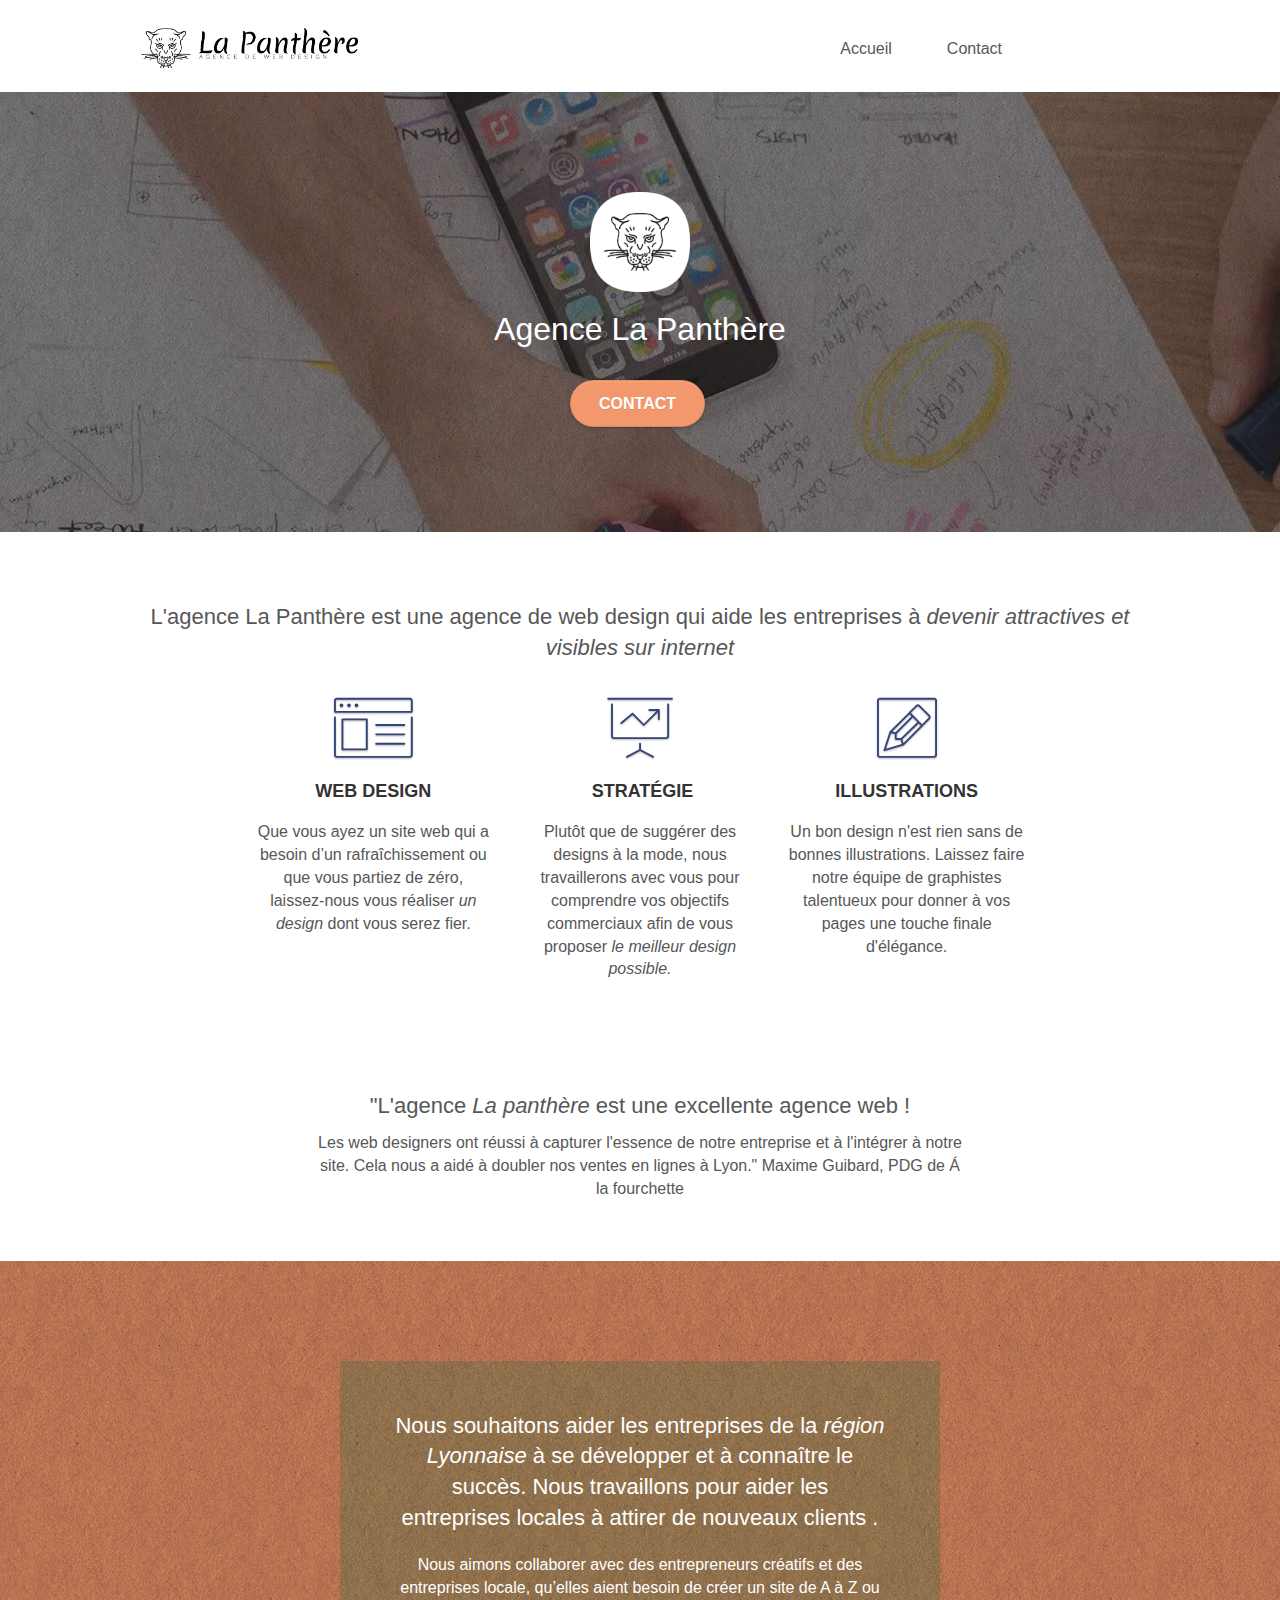
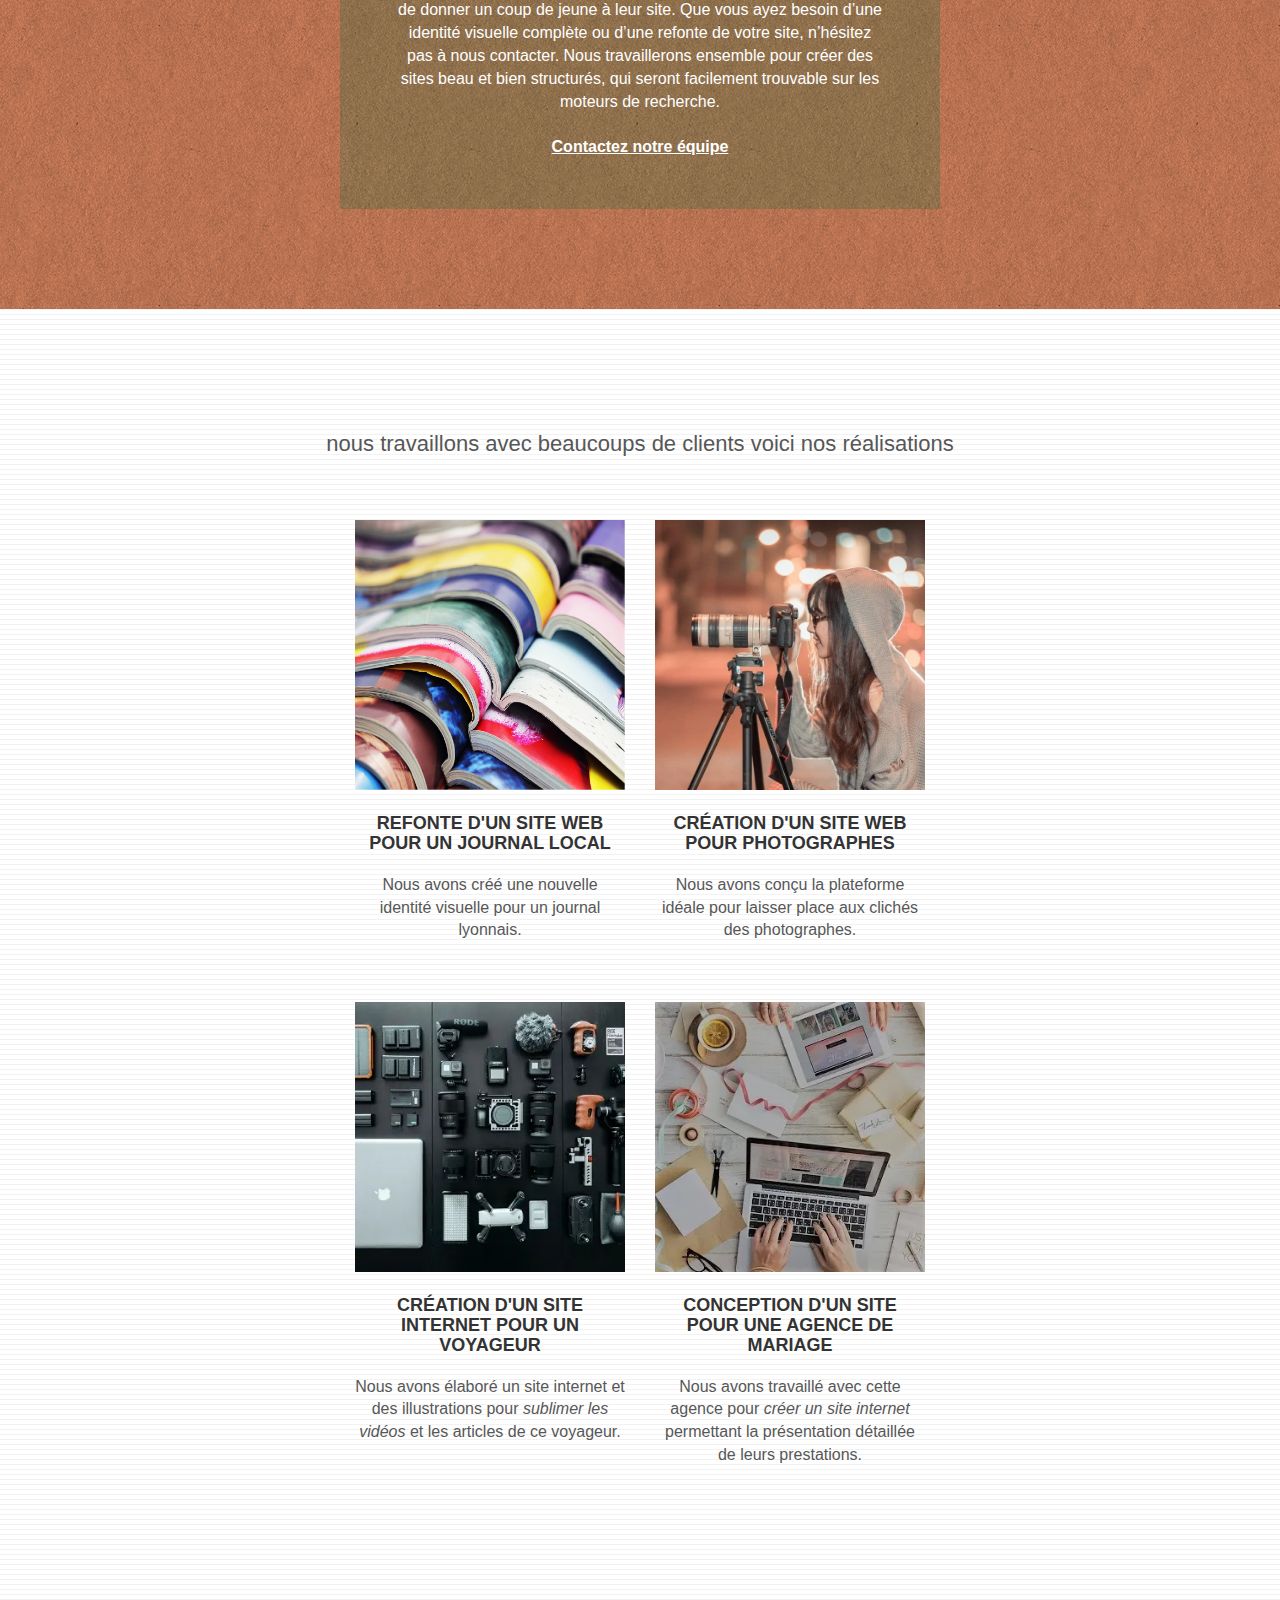
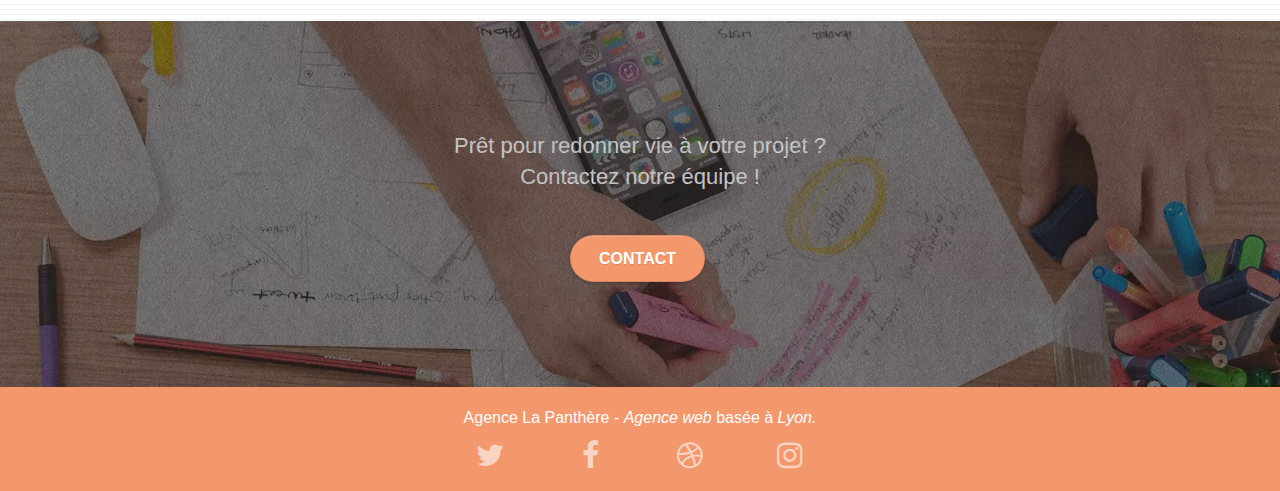
==== index.html @ 8f2e094b "maj balise canonique et réseaux sociaux" ====
<!doctype html>
<html lang="fr">

<head>
	<meta charset="utf-8">
	<meta name="description"
		content="La panthère est une des meilleures agences de webdesign de France, basée a Lyon nous aidons les entreprises dans la conceptions de leur site web personalisé">
	<meta name="viewport" content="width=device-width, initial-scale=1.0, viewport-fit=cover">
	<meta name="robots" content="index">
	<link rel="shortcut icon" type="image/png" href="favicon.png">
	<link rel="canonical" href="https://balnelius11.github.io/projet4/index.html">

	<link rel="stylesheet" type="text/css" href="./css/bootstrap.css">
	<link rel="stylesheet" type="text/css" href="style.css">
	<link rel="stylesheet" type="text/css" href="./css/font-awesome.css">
	<link rel="stylesheet" type="text/css" href="./css/et-line.css">
	<link rel="alternate" hreflang="fr" href="https://www.domain.com/fr/page.html" />



	<title>Agence de webdesign La Panthère</title>


	<!-- Analytics -->

	<!-- Analytics END -->

</head>

<body>
	<!-- Principal conteneur -->
	<div class="page-container">

		<!-- bloc-0 -->
		<div class="bloc bgc-white l-bloc " id="bloc-0">
			<div class="container bloc-sm">
				<nav class="navbar row">
					<div class="navbar-header">
						<a class="navbar-brand" href="index.html"><img src="img/agence-la-panthere-monochrome.webp" alt="atlanta web design logo" height="40" /></a>
						<button id="nav-toggle" type="button" class="ui-navbar-toggle navbar-toggle" data-toggle="collapse" data-target=".navbar-1">
							<span class="sr-only">Toggle navigation</span><span class="icon-bar"></span><span class="icon-bar"></span><span class="icon-bar"></span>
						</button>
					</div>
					<div class="navbar-collapse" id="navbar">
						<ul class="site-navigation nav navbar-nav">
							<li>
								<a href="index.html">Accueil</a>
							</li>
							<li>
								<a href="page2.html">Contact</a>
							</li>
						</ul>
					</div>
				</nav>
			</div>
		</div>
		<!-- bloc-0 END -->

		<!-- bloc-1-presentation -->
		<div class="bloc bgc-dark-slate-blue bg-banniere d-bloc bg-t-edge bloc-bg-texture texture-paper b-parallax"
			id="bloc-1-hero">
			<div class="container bloc-lg">
				<div class="row tight-width-whitespace">
					<div class="col-sm-12">
						<img src="img/logo.png" class="center-block image-resize-mode" width="100"
							alt="logo de l'Agence La Panthère" />
						<h1 class="text-center hero-bloc-text tc-white ">
							Agence La Panthère
						</h1>
						<div class="text-center">
							<a href="page2.html" class="btn btn-lg btn-clean btn-rd cta-hero btn-atomic-tangerine"
								id="cta-hero">Contact</a>
						</div>
					</div>
				</div>
			</div>
		</div>
		<!-- bloc-1-presentation END -->

		<!-- bloc-2-services -->
		<div class="bloc bgc-white l-bloc" id="bloc-2-services">
			<div class="container bloc-md">
				<div class="row">
					<div class="col-sm-12 text-center">
						<h2>L'agence La Panthère est une agence de web design qui aide les entreprises à <em>devenir attractives et visibles sur internet</em> </h2>
					</div>
				</div>
				<div class="row voffset-lg med-width-whitespace">
					<div class="col-sm-4">
						<div class="text-center">
							<span class="et-icon-browser sm-shadow icon-dark-slate-blue icons icon-lg"></span>
						</div>
						<h3 class="mg-md text-center">
							Web design
						</h3>
						<p class="text-center ">
							Que vous ayez un site web qui a besoin d&rsquo;un rafraîchissement ou que vous partiez de
							zéro, laissez-nous vous réaliser <em>un design </em> dont vous serez fier.
						</p>
					</div>
					<div class="col-sm-4">
						<div class="text-center">
							<span class="et-icon-presentation sm-shadow icon-dark-slate-blue icons icon-lg"></span>
						</div>
						<h3 class="mg-md text-center">
							&nbsp;Stratégie
						</h3>
						<p class="text-center ">
							Plutôt que de suggérer des designs à la mode, nous travaillerons avec vous pour comprendre
							vos objectifs commerciaux afin de vous proposer <em>le meilleur design possible.</em><br>
						</p>
					</div>
					<div class="col-sm-4">
						<div class="text-center">
							<span class="et-icon-edit sm-shadow icon-dark-slate-blue icons icon-lg"></span>
						</div>
						<h3 class="mg-md text-center">
							Illustrations
						</h3>
						<p class="text-center ">
							Un bon design n'est rien sans de bonnes illustrations. Laissez faire notre équipe de
							graphistes talentueux pour donner à vos pages une touche finale d'élégance.
						</p>
					</div>
				</div>
				<div class="row voffset-lg voffset">
					<div class="col-xs-12 col-md-8 col-md-offset-2 text-center">
						<h2>"L'agence <em>La panthère</em> est une excellente agence web ! </h2>
						<p>Les web designers ont réussi à capturer l'essence de notre 
							entreprise et à l'intégrer à notre site. Cela nous a aidé à doubler nos ventes en lignes à Lyon."
							Maxime Guibard, PDG de Á la fourchette</p>

					</div>
				</div>
			</div>
		</div>
		<!-- bloc-2-services END -->

		<!-- bloc-3-what-i-do -->
		<div class="bloc tc-white bgc-atomic-tangerine bg-presentation d-bloc bloc-bg-texture texture-paper b-parallax"
			id="bloc-3-what-i-do">
			<div class="container bloc-lg">
				<div class="row tight-width-whitespace black-background">
					<div class="col-sm-12">
						<h2 class="mg-md text-center tc-white">
							Nous souhaitons aider les entreprises de la <em>région Lyonnaise </em> à se développer et à connaître
							le succès. Nous travaillons pour aider les entreprises locales à attirer de nouveaux clients
							.<br>
						</h2>
						<p class="text-center white">
							Nous aimons collaborer avec des entrepreneurs créatifs et des entreprises locale, qu’elles
							aient besoin de créer un site de A à Z ou de donner un coup de jeune à leur site. Que vous
							ayez besoin d’une identité visuelle complète ou d’une refonte de votre site, n’hésitez pas à
							nous contacter. Nous travaillerons ensemble pour créer des sites beau et bien structurés,
							qui seront facilement trouvable sur les moteurs de recherche. <br><br><a
								class="ltc-white bold-link" href="page2.html">Contactez notre équipe</a><br>
						</p>
					</div>
				</div>
			</div>
		</div>
		<!-- bloc-3-what-i-do END -->

		<!-- bloc-4-portfolio -->
		<div class="bloc bgc-white bg-lines-h2-bg bg-repeat l-bloc" id="bloc-4-portfolio">
			<div class="container bloc-lg">
				<div class="row">
					<div class="col-sm-12 text-center">
						<h2>nous travaillons avec beaucoups de clients voici nos réalisations</h2>
					</div>
				</div>
				<div class="row tight-width-whitespace portfolio-row">
					<div class="col-sm-6">
						<a href="#" data-lightbox="img/1.webp" data-gallery-id="gallery-1"
							data-caption="Refonte d'un site web pour un journal local" data-frame="snapshot-lb"><img
								src="img/1.webp" alt="refonte site web journal par notre agence lyonnaise"
								class="img-responsive portfolio-thumb" /></a>
						<h3 class="mg-md text-center">
							Refonte d'un site web pour un journal local
						</h3>
						<p class="text-center">
							Nous avons créé une nouvelle identité visuelle pour un journal lyonnais.
						</p>
					</div>
					<div class="col-sm-6">
						<a href="#" data-lightbox="img/2.webp" data-gallery-id="gallery-1"
							data-caption="Création d'un site web pour photographes" data-frame="snapshot-lb"><img
								src="img/2.webp" class="img-responsive portfolio-thumb"
								alt=" Création d'un site web pour photographes par notre agence de web design" /></a>
						<h3 class="mg-md text-center">
							Création d'un site web pour photographes
						</h3>
						<p class="text-center">
							Nous avons conçu la plateforme idéale pour laisser place aux clichés des photographes.
						</p>
					</div>
				</div>
				<div class="row tight-width-whitespace portfolio-row">
					<div class="col-sm-6">
						<a href="#" data-lightbox="img/3.webp" data-gallery-id="gallery-1"
							data-caption="Création d'un site internet pour un voyageur" data-frame="snapshot-lb"><img
								src="img/3.webp" class="img-responsive portfolio-thumb"
								alt="Création d'un site web pour voyageur par notre agence web" /></a>
						<h3 class="mg-md text-center">
							Création d'un site internet pour un voyageur
						</h3>
						<p class="text-center">
							Nous avons élaboré un site internet et des illustrations pour <em>sublimer les vidéos</em> et les
							articles de ce voyageur.
						</p>
					</div>
					<div class="col-sm-6">
						<a href="#" data-lightbox="img/4.webp" data-gallery-id="gallery-1"
							data-caption="Conception d'un site pour une agence de mariage" data-frame="snapshot-lb"><img
								src="img/4.webp" class="img-responsive portfolio-thumb"
								alt="Création d'un site web pour agence de mariage avec un bon webdesign" /></a>
						<h3 class="mg-md text-center">
							Conception d'un site pour une agence de mariage
						</h3>
						<p class="text-center">
							Nous avons travaillé avec cette agence pour <em>créer un site internet</em> permettant la
							présentation détaillée de leurs prestations.
						</p>
					</div>
				</div>
			</div>
		</div>
		<!-- bloc-4-portfolio END -->

		<!-- bloc-5-cta -->
		<div class="bloc bgc-dark-slate-blue bg-banniere d-bloc bloc-bg-texture texture-paper" id="bloc-5-cta">
			<div class="container bloc-lg">
				<div class="row">
					<h2 class="mg-md text-center tc-white">
						Prêt pour redonner vie à votre projet ?<br>Contactez notre équipe !
					</h2>
					<div class="col-sm-12 text-center">
						<a href="page2.html"
							class="btn btn-atomic-tangerine btn-clean btn-rd btn-lg cta-hero">Contact</a>
					</div>
				</div>
			</div>
		</div>
		<!-- bloc-5-cta END -->

		<!-- Footer - bloc-8 -->
		<div class="bloc bgc-atomic-tangerine d-bloc" id="bloc-8">
			<div class="container bloc-sm">
				<div class="row">
					<div class="col-sm-12">
						<p class="text-center white">
							Agence La Panthère - <em>Agence web </em> basée à <em>Lyon.</em><br>
						</p>
						<div class="row row-no-gutters social">
							<div class="col-sm-3">
								<div class="text-center">
									<a class="social" href="index.html" aria-label="twitter"><span class="fa fa-twitter icon-md"></span></a>
								</div>
							</div>
							<div class="col-sm-3">
								<div class="text-center">
									<a class="social" href="index.html" aria-label="facebook"><span class="fa fa-facebook icon-md"></span></a>
								</div>
							</div>
							<div class="col-sm-3">
								<div class="text-center">
									<a class="social" href="index.html" aria-label="dribbble"><span class="fa fa-dribbble icon-md"></span></a>
								</div>
							</div>
							<div class="col-sm-3">
								<div class="text-center">
									<a class="social" href="index.html" aria-label="instagram"><span
											class="fa fa-instagram icon-md"></span></a>
								</div>
							</div>
						</div>
					</div>
				</div>
			</div>
		</div>
	</div>
</body>
</html>
---- style.css ----
body {
    margin:0;
    padding:0;
    background:#FFF;
    overflow-x:hidden;
    -webkit-font-smoothing:antialiased;
    -moz-osx-font-smoothing:grayscale
    }
    
    a,button {
    transition:all .3s ease-in-out;
    outline:none!important
    }
    
    a:hover {
    text-decoration:none;
    cursor:pointer
    }
    
    #page-loading-blocs-notifaction {
    position:fixed;
    top:0;
    bottom:0;
    width:100%;
    z-index:100000;
    background:#FFF url(img/pageload-spinner.gif) no-repeat center center
    }
    
    .bloc {
    width:100%;
    clear:both;
    background:50% 50% no-repeat;
    padding:0 50px;
    -webkit-background-size:cover;
    -moz-background-size:cover;
    -o-background-size:cover;
    background-size:cover;
    position:relative
    }
    
    .bloc .container {
    padding-left:0;
    padding-right:0
    }
    
    .bloc-lg {
    padding:100px 50px
    }
    
    .bloc-md {
    padding:50px
    }
    
    .bloc-sm {
    padding:20px 50px
    }
    
    .bg-center,.bg-l-edge,.bg-r-edge,.bg-t-edge,.bg-b-edge,.bg-tl-edge,.bg-bl-edge,.bg-tr-edge,.bg-br-edge,.bg-repeat {
    -webkit-background-size:auto!important;
    -moz-background-size:auto!important;
    -o-background-size:auto!important;
    background-size:auto!important
    }
    
    .bg-repeat {
    background:repeat
    }
    
    .bg-t-edge {
    background:top no-repeat
    }
    
    .bloc-bg-texture::before {
    content:"";
    background-size:2px 2px;
    position:absolute;
    top:0;
    bottom:0;
    left:0;
    right:0
    }
    
    .texture-paper::before {
    background:url(img/texture-paper.png);
    background-size:280px 280px
    }
    
    .b-parallax {
    background-attachment:fixed
    }
    
    .d-bloc {
    color:rgba(255,255,255,.7)
    }
    
    .d-bloc button:hover {
    color:rgba(255,255,255,.9)
    }
    
    .d-bloc .icon-round,.d-bloc .icon-square,.d-bloc .icon-rounded,.d-bloc .icon-semi-rounded-a,.d-bloc .icon-semi-rounded-b {
    border-color:rgba(255,255,255,.9)
    }
    
    .d-bloc .divider-h span {
    border-color:rgba(255,255,255,.2)
    }
    
    .d-bloc .a-btn,.d-bloc .navbar a,.d-bloc .navbar-brand,.d-bloc a .icon-sm,.d-bloc a .icon-md,.d-bloc a .icon-lg,.d-bloc a .icon-xl,.d-bloc h1 a,.d-bloc h2 a,.d-bloc h3 a,.d-bloc h4 a,.d-bloc h5 a,.d-bloc h6 a,.d-bloc p a {
    color:rgba(255,255,255,.6)
    }
    
    .d-bloc .a-btn:hover,.d-bloc .navbar a:hover,.d-bloc .navbar-brand:hover,.d-bloc a:hover .icon-sm,.d-bloc a:hover .icon-md,.d-bloc a:hover .icon-lg,.d-bloc a:hover .icon-xl,.d-bloc h1 a:hover,.d-bloc h2 a:hover,.d-bloc h3 a:hover,.d-bloc h4 a:hover,.d-bloc h5 a:hover,.d-bloc h6 a:hover,.d-bloc p a:hover {
    color:rgba(255,255,255,1)
    }
    
    .d-bloc .navbar-toggle .icon-bar {
    background:rgba(255,255,255,1)
    }
    
    .d-bloc .btn-wire,.d-bloc .btn-wire:hover {
    color:rgba(255,255,255,1);
    border-color:rgba(255,255,255,1)
    }
    
    .d-bloc .panel {
    color:rgba(0,0,0,.5)
    }
    
    .d-bloc .panel button:hover {
    color:rgba(0,0,0,.7)
    }
    
    .d-bloc .panel icon {
    border-color:rgba(0,0,0,.7)
    }
    
    .d-bloc .panel .divider-h span {
    border-color:rgba(0,0,0,.1)
    }
    
    .d-bloc .panel .a-btn {
    color:rgba(0,0,0,.6)
    }
    
    .d-bloc .panel .a-btn:hover {
    color:rgba(0,0,0,1)
    }
    
    .d-bloc .panel .btn-wire,.d-bloc .panel .btn-wire:hover {
    color:rgba(0,0,0,.7);
    border-color:rgba(0,0,0,.3)
    }
    
    .d-bloc .panel,.l-bloc {
    color:rgba(0,0,0,.5)
    }
    
    .d-bloc .panel button:hover,.l-bloc button:hover {
    color:rgba(0,0,0,.7)
    }
    
    .l-bloc .icon-round,.l-bloc .icon-square,.l-bloc .icon-rounded,.l-bloc .icon-semi-rounded-a,.l-bloc .icon-semi-rounded-b {
    border-color:rgba(0,0,0,.7)
    }
    
    .d-bloc .panel .divider-h span,.l-bloc .divider-h span {
    border-color:rgba(0,0,0,.1)
    }
    
    .d-bloc .panel .a-btn,.l-bloc .a-btn,.l-bloc .navbar a,.l-bloc .navbar-brand,.l-bloc a .icon-sm,.l-bloc a .icon-md,.l-bloc a .icon-lg,.l-bloc a .icon-xl,.l-bloc h1 a,.l-bloc h2 a,.l-bloc h3 a,.l-bloc h4 a,.l-bloc h5 a,.l-bloc h6 a,.l-bloc p a {
    color:rgba(0,0,0,.6)
    }
    
    .d-bloc .panel .a-btn:hover,.l-bloc .a-btn:hover,.l-bloc .navbar a:hover,.l-bloc .navbar-brand:hover,.l-bloc a:hover .icon-sm,.l-bloc a:hover .icon-md,.l-bloc a:hover .icon-lg,.l-bloc a:hover .icon-xl,.l-bloc h1 a:hover,.l-bloc h2 a:hover,.l-bloc h3 a:hover,.l-bloc h4 a:hover,.l-bloc h5 a:hover,.l-bloc h6 a:hover,.l-bloc p a:hover {
    color:rgba(0,0,0,1)
    }
    
    .l-bloc .navbar-toggle .icon-bar {
    color:rgba(0,0,0,.6)
    }
    
    .d-bloc .panel .btn-wire,.d-bloc .panel .btn-wire:hover,.l-bloc .btn-wire,.l-bloc .btn-wire:hover {
    color:rgba(0,0,0,.7);
    border-color:rgba(0,0,0,.3)
    }
    
    .voffset {
    margin-top:30px
    }
    
    .voffset-lg {
    margin-top:80px
    }
    
    .row-no-gutters {
    margin-right:0;
    margin-left:0
    }
    
    .row.row-no-gutters > [class^="col-"],.row.row-no-gutters > [class*=" col-"] {
    padding-right:0;
    padding-left:0
    }
    
    #bloc-1-hero h1 {
    font-size:32px
    }
    
    .navbar {
    margin-bottom:0;
    z-index:1
    }
    
    .navbar-brand {
    height:auto;
    padding:3px 15px;
    font-size:25px;
    font-weight:400;
    font-weight:600;
    line-height:44px
    }
    
    .navbar-brand img {
    max-height:200px;
    margin:0 5px 0 0;
    display:inline
    }
    
    .navbar-brand img[src$=svg] {
    min-width:100px
    }
    
    .nav-center .navbar-brand img {
    margin:0
    }
    
    .navbar .nav {
    padding-top:2px;
    margin-right:-16px;
    float:right;
    z-index:1
    }
    
    .nav > li {
    float:left;
    margin-top:4px;
    font-size:16px;
    margin-right: 25px;
    text-decoration: none;
    }
    
   
    .navbar-nav .open .dropdown-menu > li > a {
    text-align:inherit
    }
    
    .nav > li a:hover,.nav > li a:focus {
    background:transparent
    }
    
    .navbar-toggle {
    margin:10px 10px 0 0;
    border:0
    }
    
    .navbar-toggle:hover {
    background:transparent!important
    }
    
    .navbar-toggle .icon-bar {
    background-color:rgba(0,0,0,.5);
    width:26px
    }
    
    .nav-invert .navbar .nav {
    float:left
    }
    
    .nav-invert .navbar-header,.nav-invert .navbar-brand {
    float:right;
    position:relative;
    z-index:2
    }
    
    @media (min-width: 768px) {
    .site-navigation {
    position:absolute;
    top:50%;
    right:10vw;
    transform:translate(0,-50%);
    -webkit-transform:translateY(-50%);
    text-decoration:none;
    }
    
    .nav > li .dropdown-menu a,.nav > li .dropdown-menu a:hover {
    color:#484848;
    margin-right:200px;
    }
    
    .nav-invert .site-navigation {
    left:0;
    right:15vw;
    }
    
    .nav-center {
    text-align:center
    }
    
    .nav-center .navbar-header {
    width:100%
    }
    
    .nav-center .navbar-header,.nav-center .navbar-brand,.nav-center {
    float:none;
    display:inline-block
    }
    
    .nav-center .site-navigation {
    position:relative;
    width:100%;
    right:0;
    margin-right:0;
    margin-top:20px
    }
    
    .nav-center.mini-nav .navbar-toggle {
    float:none;
    margin:10px auto 0
    }
    }
    
    .nav > li > .dropdown a {
    background:none!important;
    display:block;
    padding:14px 15px
    }
    
    nav .caret {
    margin:0 5px
    }
    
    .dropdown-menu .dropdown-menu {
    top:-8px;
    left:100%
    }
    
    .dropdown-menu .dropmenu-flow-right {
    top:100%;
    left:0;
    margin-left:-1px;
    border-top-left-radius:0;
    border-top-right-radius:0
    }
    
    .dropdown-menu .dropdown span {
    border:4px solid #000;
    border-top-color:transparent;
    border-right-color:transparent;
    border-bottom-color:transparent;
    margin:6px -5px 0 0 !important;
    float:right
    }
    
    .mg-md {
    margin-top:10px;
    margin-bottom:20px
    }
    
    .mg-lg {
    margin-top:10px;
    margin-bottom:40px
    }
    
    .btn {
    margin:0 5px 5px 0
    }
    
    .btn.pull-right {
    margin:0 0 5px 5px
    }
    
    .btn-d,.btn-d:hover,.btn-d:focus {
    color:#FFF;
    background:rgba(0,0,0,.3)
    }
    
    button {
    outline:none!important
    }
    
    .btn-rd {
    border-radius:40px
    }
    
    .btn-clean {
    border:1px solid rgba(0,0,0,.08);
    border-bottom-color:rgba(0,0,0,.1);
    text-shadow:0 1px 0 rgba(0,0,1,.1);
    box-shadow:0 1px 3px rgba(0,0,1,.25),inset 0 1px 0 0 rgba(255,255,255,.15)
    }
    
    .icon-md {
    font-size:30px!important
    }
    
    .icon-lg {
    font-size:60px!important
    }
    
    .sm-shadow {
    text-shadow:0 1px 2px rgba(0,0,0,.3)
    }
    
    .panel-sq,.panel-sq .panel-heading,.panel-sq .panel-footer {
    border-radius:0
    }
    
    .panel-rd {
    border-radius:30px
    }
    
    .panel-rd .panel-heading {
    border-radius:29px 29px 0 0
    }
    
    .panel-rd .panel-footer {
    border-radius:0 0 29px 29px
    }
    
    .form-control {
    border-color:rgba(0,0,0,.1);
    box-shadow:none
    }
    
    .scrollToTop {
    width:40px;
    height:40px;
    position:fixed;
    bottom:20px;
    right:20px;
    opacity:0;
    z-index:500;
    transition:all .3s ease-in-out
    }
    
    .scrollToTop span {
    margin-top:6px
    }
    
    .showScrollTop {
    font-size:14px;
    opacity:1
    }
    
    a[data-lightbox] {
    position:relative;
    display:block;
    text-align:center
    }
    
    a[data-lightbox]:hover::before {
    content:"+";
    font-family:"HelveticaNeue-Light","Helvetica Neue Light","Helvetica Neue",Helvetica,Arial;
    font-size:32px;
    width:50px;
    height:50px;
    margin-left:-25px;
    border-radius:50%;
    background:rgba(0,0,0,.6);
    color:#FFF;
    font-weight:100;
    z-index:1;
    position:absolute;
    top:50%;
    transform:translateY(-50%);
    -webkit-transform:translateY(-50%)
    }
    
    a[data-lightbox]:hover img {
    opacity:.6;
    -webkit-animation-fill-mode:none;
    animation-fill-mode:none
    }
    
    #lightbox-modal {
    display:flex;
    align-items:center
    }
    
    #lightbox-modal .modal-dialog {
    width:90%;
    max-width:900px;
    margin:0 auto
    }
    
    #lightbox-modal .modal-dialog img {
    max-height:90vh;
    margin:0 auto
    }
    
    .lightbox-caption {
    padding:20px;
    color:#FFF;
    background:rgba(0,0,0,.5);
    position:absolute;
    left:15px;
    right:15px;
    bottom:5px
    }
    
    .close-lightbox {
    color:#FFF;
    font-size:30px;
    position:absolute;
    top:20px;
    right:20px;
    z-index:20;
    background:rgba(0,0,0,.5);
    border:none;
    line-height:30px;
    padding:0 9px 5px;
    opacity:.3
    }
    
    .close-lightbox:hover,.next-lightbox:hover,.prev-lightbox:hover {
    opacity:1;
    color:#FFF
    }
    
    .next-lightbox,.prev-lightbox {
    font-size:20px;
    color:rgba(255,255,255,.9);
    background:rgba(0,0,0,.5);
    transition:all .2s ease-in-out;
    position:absolute;
    top:45%;
    z-index:1;
    opacity:.4
    }
    
    .next-lightbox {
    padding:6px 8px 1px 13px;
    right:25px
    }
    
    .prev-lightbox {
    padding:6px 13px 1px 10px;
    left:25px
    }
    
    .snapshot-lb .modal-body {
    padding-bottom:45px
    }
    
    .snapshot-lb .lightbox-caption {
    padding:0;
    color:rgba(0,0,0,.5);
    background:none
    }
    
    h1,h2,h3,h4,h5,h6,p,label,.btn,a {
    font-family:"helvetica";
    font-weight:400;
    color:#575757!important
    }
    
    .container {
    max-width:1000px
    }
    
    .hero-bloc-text {
    font-size:38px
    }
    
    .hero-bloc-text-sub {
    font-size:36px
    }
    
    .statement-bloc-text {
    line-height:26px;
    font-style:italic;
    font-size:20px;
    text-align:center;
    font-weight:lighter;
    max-width:520px;
    margin:auto
    }
    
    p {
    font-size: 16px;
    }
    
    .tight-width-whitespace {
    max-width:600px;
    margin:auto
    }
    
    .h1 {
    font-size:25px;
    font-family:"Open Sans"
    }
    
    .cta-hero {
    margin-top:22px;
    color:#FFF!important;
    text-transform:uppercase;
    padding:12px 28px;
    font-size:16px;
    font-weight:700
    }
    
    .social {
    max-width:400px;
    margin:auto
    }
    
    h2 {
    font-size:22px;
    line-height:1.4em
    }
    
    h3 {
    font-size:18px;
    text-transform:uppercase;
    font-weight:700;
    color:#333!important
    }
    
    .med-width-whitespace {
    max-width:800px;
    margin:auto;
    box-shadow:0 0 0 #000
    }
    
    h1 {
    color:#333!important
    }
    
    h4 {
    color:#333!important
    }
    
    .icons {
    margin-bottom:14px;
    margin-top:24px
    }
    
    .white {
    color:#FFF!important
    }
    
    .portfolio-thumb {
    margin-bottom:24px
    }
    
    .portfolio-row {
    margin-bottom:44px;
    margin-top:50px
    }
    
    .avatar {
    box-shadow:0 4px 9px rgba(0,0,0,0.3)
    }
    
    .black-background {
    background-color:rgba(165,147,99,0.7);
    padding:40px
    }
    
    .bold-link {
    font-weight:900;
    text-decoration:underline!important
    }
    
    .bgc-white {
    background-color:#FFF
    }
    
    .bgc-dark-slate-blue {
    background-color:#364577
    }
    
    .bgc-atomic-tangerine {
    background-color:#F3976C
    }
    
    .tc-white {
    color:#fff!important;
    opacity:1!important;
    text-align:center
    }
    
    .btn-atomic-tangerine {
    background:#F3976C;
    color:#FFF!important
    }
    
    .btn-atomic-tangerine:hover {
    background:#c27956!important;
    color:#FFF!important
    }
    
    .ltc-white {
    color:#FFF!important
    }
    
    .ltc-white:hover {
    color:#ccc!important
    }
    
    .ltc-atomic-tangerine {
    color:#F3976C!important
    }
    
    .ltc-atomic-tangerine:hover {
    color:#c27956!important
    }
    
    .icon-dark-slate-blue {
    color:#364577!important;
    border-color:#364577!important
    }
    
    .bg-dots-bg {
    background-image:url(img/dots-bg.png)
    }
    
    .bg-lines-h2-bg {
    background-image:url(img/lines-h2-bg.png)
    }
    
    .bg-banniere {
    background-image:url(img/agence-la-panthere.jpg)
    }
    
    .bg-presentation {
    background-image:url(img/image-de-presentation.webp)
    }
    
    @media (max-width: 1024px) {
    .bloc {
    padding-left:20px;
    padding-right:20px
    }
    
    .bloc.full-width-bloc,.bloc-tile-2.full-width-bloc .container,.bloc-tile-3.full-width-bloc .container,.bloc-tile-4.full-width-bloc .container {
    padding-left:0;
    padding-right:0
    }
    }
    
    @media (max-width: 992px) and (min-width: 768px) {
    .navbar .nav {
    max-width:80%
    }
    
    .nav-center.navbar .nav {
    max-width:100%
    }
    }
    
    @media only screen and (min-device-width: 768px) and (max-device-width: 1024px) and (orientation: landscape) {
    .b-parallax {
    background-attachment:scroll
    }
    }
    
    @media only screen and (min-device-width: 1024px) and (max-device-width: 1366px) and (-webkit-min-device-pixel-ratio: 1.5) {
    .b-parallax {
    background-attachment:scroll
    }
    }
    
    @media (max-width: 991px) {
    .container {
    width:100%
    }
    
    .b-parallax {
    background-attachment:scroll
    }
    
    .page-container,#hero-bloc {
    overflow-x:hidden;
    position:relative
    }
    
    .bloc {
    padding-left:constant(safe-area-inset-left);
    padding-right:constant(safe-area-inset-right)
    }
    
    .bloc-group,.bloc-group .bloc {
    display:block;
    width:100%
    }
    
    .bloc-fill-screen .fill-bloc-top-edge,.bloc-fill-screen .fill-bloc-bottom-edge {
    padding:0 20px;
    padding-left:constant(safe-area-inset-left);
    padding-right:constant(safe-area-inset-right)
    }
    }
    
    @media (max-width: 767px) {
    .page-container {
    overflow-x:hidden;
    position:relative
    }
    
    h1,h2,h3,h4,h5,h6,p,#disqus_thread {
    padding-left:10px!important;
    padding-right:10px!important
    }
    
    .b-parallax {
    background-attachment:scroll
    }
    
    .navbar .nav {
    padding-top:0;
    border-top:1px solid rgba(0,0,0,.2);
    float:none!important
    }
    
    .navbar.row {
    margin-left:0;
    margin-right:0
    }
    
    .site-navigation {
    position:inherit;
    transform:none;
    -webkit-transform:none;
    -ms-transform:none
    }
    
    .nav > li {
    margin-top:0;
    border-bottom:1px solid rgba(0,0,0,.1);
    background:rgba(0,0,0,.05);
    text-align:left;
    padding-left:15px;
    width:100%;
    margin-right:15vw;
    }
    
    .nav > li:hover {
    background:rgba(0,0,0,.08)
    }
    
    .dropdown .dropdown a .caret {
    float:none;
    margin:5px 0 0 10px !important;
    border:4px solid #000;
    border-bottom-color:transparent;
    border-right-color:transparent;
    border-left-color:transparent
    }
    
    #hero-bloc .navbar .nav {
    background:rgba(0,0,0,.8)
    }
    
    #hero-bloc .navbar .nav a {
    color:rgba(255,255,255,.6)
    }
    
    .hero {
    padding:50px 0
    }
    
    .hero-nav {
    left:-1px;
    right:-1px
    }
    
    .navbar-collapse {
    padding: 0;
    overflow-x:hidden;
    -webkit-box-shadow:none;
    box-shadow:none;
    }
    
    .navbar-brand img {
    max-height:40px;
    width:auto
    }
    
    .nav-invert .navbar-header {
    float:none;
    width:100%
    }
    
    .nav-invert .navbar-toggle {
    float:left;
    margin-left:10px
    }
    
    .bloc {
    padding-left:0;
    padding-right:0
    }
    
    .bloc-xxl,.bloc-xl,.bloc-lg {
    padding:40px 0
    }
    
    .bloc-sm,.bloc-md {
    padding-left:0;
    padding-right:0
    }
    
    .bloc-tile-2 .container,.bloc-tile-3 .container,.bloc-tile-4 .container,.bloc-fill-screen .fill-bloc-top-edge,.bloc-fill-screen .fill-bloc-bottom-edge {
    padding-left:0;
    padding-right:0
    }
    
    .a-block {
    padding:0 10px
    }
    
    .btn-dwn {
    display:none
    }
    
    .voffset {
    margin-top:5px
    }
    
    .voffset-md {
    margin-top:20px
    }
    
    .voffset-lg {
    margin-top:30px
    }
    
    form {
    padding:5px
    }
    
    .close-lightbox {
    display:inline-block
    }
    
    .blocsapp-device-iphone5 {
    background-size:216px 425px;
    padding-top:60px;
    width:216px;
    height:425px
    }
    
    .blocsapp-device-iphone5 img {
    width:180px;
    height:320px
    }
    }
    
    @media (max-width: 400px) {
    .bloc {
    padding-left:0;
    padding-right:0
    }
    }
    
    @media (max-width: 767px) {
    .bloc-mob-center-text {
    text-align:center
    }
    }
---- css/et-line.css ----
@font-face {
    font-family: et-line;
    src: url(../fonts/et-line.eot);
    src: url(../fonts/et-line.eot?#iefix) format('embedded-opentype'), url(../fonts/et-line.woff) format('woff'), url(../fonts/et-line.ttf) format('truetype'), url(../fonts/et-line.svg#et-line) format('svg');
    font-weight: 400;
    font-style: normal
}

.et-icon-adjustments,
.et-icon-alarmclock,
.et-icon-anchor,
.et-icon-aperture,
.et-icon-attachment,
.et-icon-bargraph,
.et-icon-basket,
.et-icon-beaker,
.et-icon-bike,
.et-icon-book-open,
.et-icon-briefcase,
.et-icon-browser,
.et-icon-calendar,
.et-icon-camera,
.et-icon-caution,
.et-icon-chat,
.et-icon-circle-compass,
.et-icon-clipboard,
.et-icon-clock,
.et-icon-cloud,
.et-icon-compass,
.et-icon-desktop,
.et-icon-dial,
.et-icon-document,
.et-icon-documents,
.et-icon-download,
.et-icon-dribbble,
.et-icon-edit,
.et-icon-envelope,
.et-icon-expand,
.et-icon-facebook,
.et-icon-flag,
.et-icon-focus,
.et-icon-gears,
.et-icon-genius,
.et-icon-gift,
.et-icon-global,
.et-icon-globe,
.et-icon-googleplus,
.et-icon-grid,
.et-icon-happy,
.et-icon-hazardous,
.et-icon-heart,
.et-icon-hotairballoon,
.et-icon-hourglass,
.et-icon-key,
.et-icon-laptop,
.et-icon-layers,
.et-icon-lifesaver,
.et-icon-lightbulb,
.et-icon-linegraph,
.et-icon-linkedin,
.et-icon-lock,
.et-icon-magnifying-glass,
.et-icon-map,
.et-icon-map-pin,
.et-icon-megaphone,
.et-icon-mic,
.et-icon-mobile,
.et-icon-newspaper,
.et-icon-notebook,
.et-icon-paintbrush,
.et-icon-paperclip,
.et-icon-pencil,
.et-icon-phone,
.et-icon-picture,
.et-icon-pictures,
.et-icon-piechart,
.et-icon-presentation,
.et-icon-pricetags,
.et-icon-printer,
.et-icon-profile-female,
.et-icon-profile-male,
.et-icon-puzzle,
.et-icon-quote,
.et-icon-recycle,
.et-icon-refresh,
.et-icon-ribbon,
.et-icon-rss,
.et-icon-sad,
.et-icon-scissors,
.et-icon-scope,
.et-icon-search,
.et-icon-shield,
.et-icon-speedometer,
.et-icon-strategy,
.et-icon-streetsign,
.et-icon-tablet,
.et-icon-target,
.et-icon-telescope,
.et-icon-toolbox,
.et-icon-tools,
.et-icon-tools-2,
.et-icon-trophy,
.et-icon-tumblr,
.et-icon-twitter,
.et-icon-upload,
.et-icon-video,
.et-icon-wallet,
.et-icon-wine {
    font-family: et-line;
    speak: none;
    font-style: normal;
    font-weight: 400;
    font-variant: normal;
    text-transform: none;
    line-height: 1;
    -webkit-font-smoothing: antialiased;
    -moz-osx-font-smoothing: grayscale;
    display: inline-block
}

.et-icon-mobile:before {
    content: "\e000"
}

.et-icon-laptop:before {
    content: "\e001"
}

.et-icon-desktop:before {
    content: "\e002"
}

.et-icon-tablet:before {
    content: "\e003"
}

.et-icon-phone:before {
    content: "\e004"
}

.et-icon-document:before {
    content: "\e005"
}

.et-icon-documents:before {
    content: "\e006"
}

.et-icon-search:before {
    content: "\e007"
}

.et-icon-clipboard:before {
    content: "\e008"
}

.et-icon-newspaper:before {
    content: "\e009"
}

.et-icon-notebook:before {
    content: "\e00a"
}

.et-icon-book-open:before {
    content: "\e00b"
}

.et-icon-browser:before {
    content: "\e00c"
}

.et-icon-calendar:before {
    content: "\e00d"
}

.et-icon-presentation:before {
    content: "\e00e"
}

.et-icon-picture:before {
    content: "\e00f"
}

.et-icon-pictures:before {
    content: "\e010"
}

.et-icon-video:before {
    content: "\e011"
}

.et-icon-camera:before {
    content: "\e012"
}

.et-icon-printer:before {
    content: "\e013"
}

.et-icon-toolbox:before {
    content: "\e014"
}

.et-icon-briefcase:before {
    content: "\e015"
}

.et-icon-wallet:before {
    content: "\e016"
}

.et-icon-gift:before {
    content: "\e017"
}

.et-icon-bargraph:before {
    content: "\e018"
}

.et-icon-grid:before {
    content: "\e019"
}

.et-icon-expand:before {
    content: "\e01a"
}

.et-icon-focus:before {
    content: "\e01b"
}

.et-icon-edit:before {
    content: "\e01c"
}

.et-icon-adjustments:before {
    content: "\e01d"
}

.et-icon-ribbon:before {
    content: "\e01e"
}

.et-icon-hourglass:before {
    content: "\e01f"
}

.et-icon-lock:before {
    content: "\e020"
}

.et-icon-megaphone:before {
    content: "\e021"
}

.et-icon-shield:before {
    content: "\e022"
}

.et-icon-trophy:before {
    content: "\e023"
}

.et-icon-flag:before {
    content: "\e024"
}

.et-icon-map:before {
    content: "\e025"
}

.et-icon-puzzle:before {
    content: "\e026"
}

.et-icon-basket:before {
    content: "\e027"
}

.et-icon-envelope:before {
    content: "\e028"
}

.et-icon-streetsign:before {
    content: "\e029"
}

.et-icon-telescope:before {
    content: "\e02a"
}

.et-icon-gears:before {
    content: "\e02b"
}

.et-icon-key:before {
    content: "\e02c"
}

.et-icon-paperclip:before {
    content: "\e02d"
}

.et-icon-attachment:before {
    content: "\e02e"
}

.et-icon-pricetags:before {
    content: "\e02f"
}

.et-icon-lightbulb:before {
    content: "\e030"
}

.et-icon-layers:before {
    content: "\e031"
}

.et-icon-pencil:before {
    content: "\e032"
}

.et-icon-tools:before {
    content: "\e033"
}

.et-icon-tools-2:before {
    content: "\e034"
}

.et-icon-scissors:before {
    content: "\e035"
}

.et-icon-paintbrush:before {
    content: "\e036"
}

.et-icon-magnifying-glass:before {
    content: "\e037"
}

.et-icon-circle-compass:before {
    content: "\e038"
}

.et-icon-linegraph:before {
    content: "\e039"
}

.et-icon-mic:before {
    content: "\e03a"
}

.et-icon-strategy:before {
    content: "\e03b"
}

.et-icon-beaker:before {
    content: "\e03c"
}

.et-icon-caution:before {
    content: "\e03d"
}

.et-icon-recycle:before {
    content: "\e03e"
}

.et-icon-anchor:before {
    content: "\e03f"
}

.et-icon-profile-male:before {
    content: "\e040"
}

.et-icon-profile-female:before {
    content: "\e041"
}

.et-icon-bike:before {
    content: "\e042"
}

.et-icon-wine:before {
    content: "\e043"
}

.et-icon-hotairballoon:before {
    content: "\e044"
}

.et-icon-globe:before {
    content: "\e045"
}

.et-icon-genius:before {
    content: "\e046"
}

.et-icon-map-pin:before {
    content: "\e047"
}

.et-icon-dial:before {
    content: "\e048"
}

.et-icon-chat:before {
    content: "\e049"
}

.et-icon-heart:before {
    content: "\e04a"
}

.et-icon-cloud:before {
    content: "\e04b"
}

.et-icon-upload:before {
    content: "\e04c"
}

.et-icon-download:before {
    content: "\e04d"
}

.et-icon-target:before {
    content: "\e04e"
}

.et-icon-hazardous:before {
    content: "\e04f"
}

.et-icon-piechart:before {
    content: "\e050"
}

.et-icon-speedometer:before {
    content: "\e051"
}

.et-icon-global:before {
    content: "\e052"
}

.et-icon-compass:before {
    content: "\e053"
}

.et-icon-lifesaver:before {
    content: "\e054"
}

.et-icon-clock:before {
    content: "\e055"
}

.et-icon-aperture:before {
    content: "\e056"
}

.et-icon-quote:before {
    content: "\e057"
}

.et-icon-scope:before {
    content: "\e058"
}

.et-icon-alarmclock:before {
    content: "\e059"
}

.et-icon-refresh:before {
    content: "\e05a"
}

.et-icon-happy:before {
    content: "\e05b"
}

.et-icon-sad:before {
    content: "\e05c"
}

.et-icon-facebook:before {
    content: "\e05d"
}

.et-icon-twitter:before {
    content: "\e05e"
}

.et-icon-googleplus:before {
    content: "\e05f"
}

.et-icon-rss:before {
    content: "\e060"
}

.et-icon-tumblr:before {
    content: "\e061"
}

.et-icon-linkedin:before {
    content: "\e062"
}

.et-icon-dribbble:before {
    content: "\e063"
}
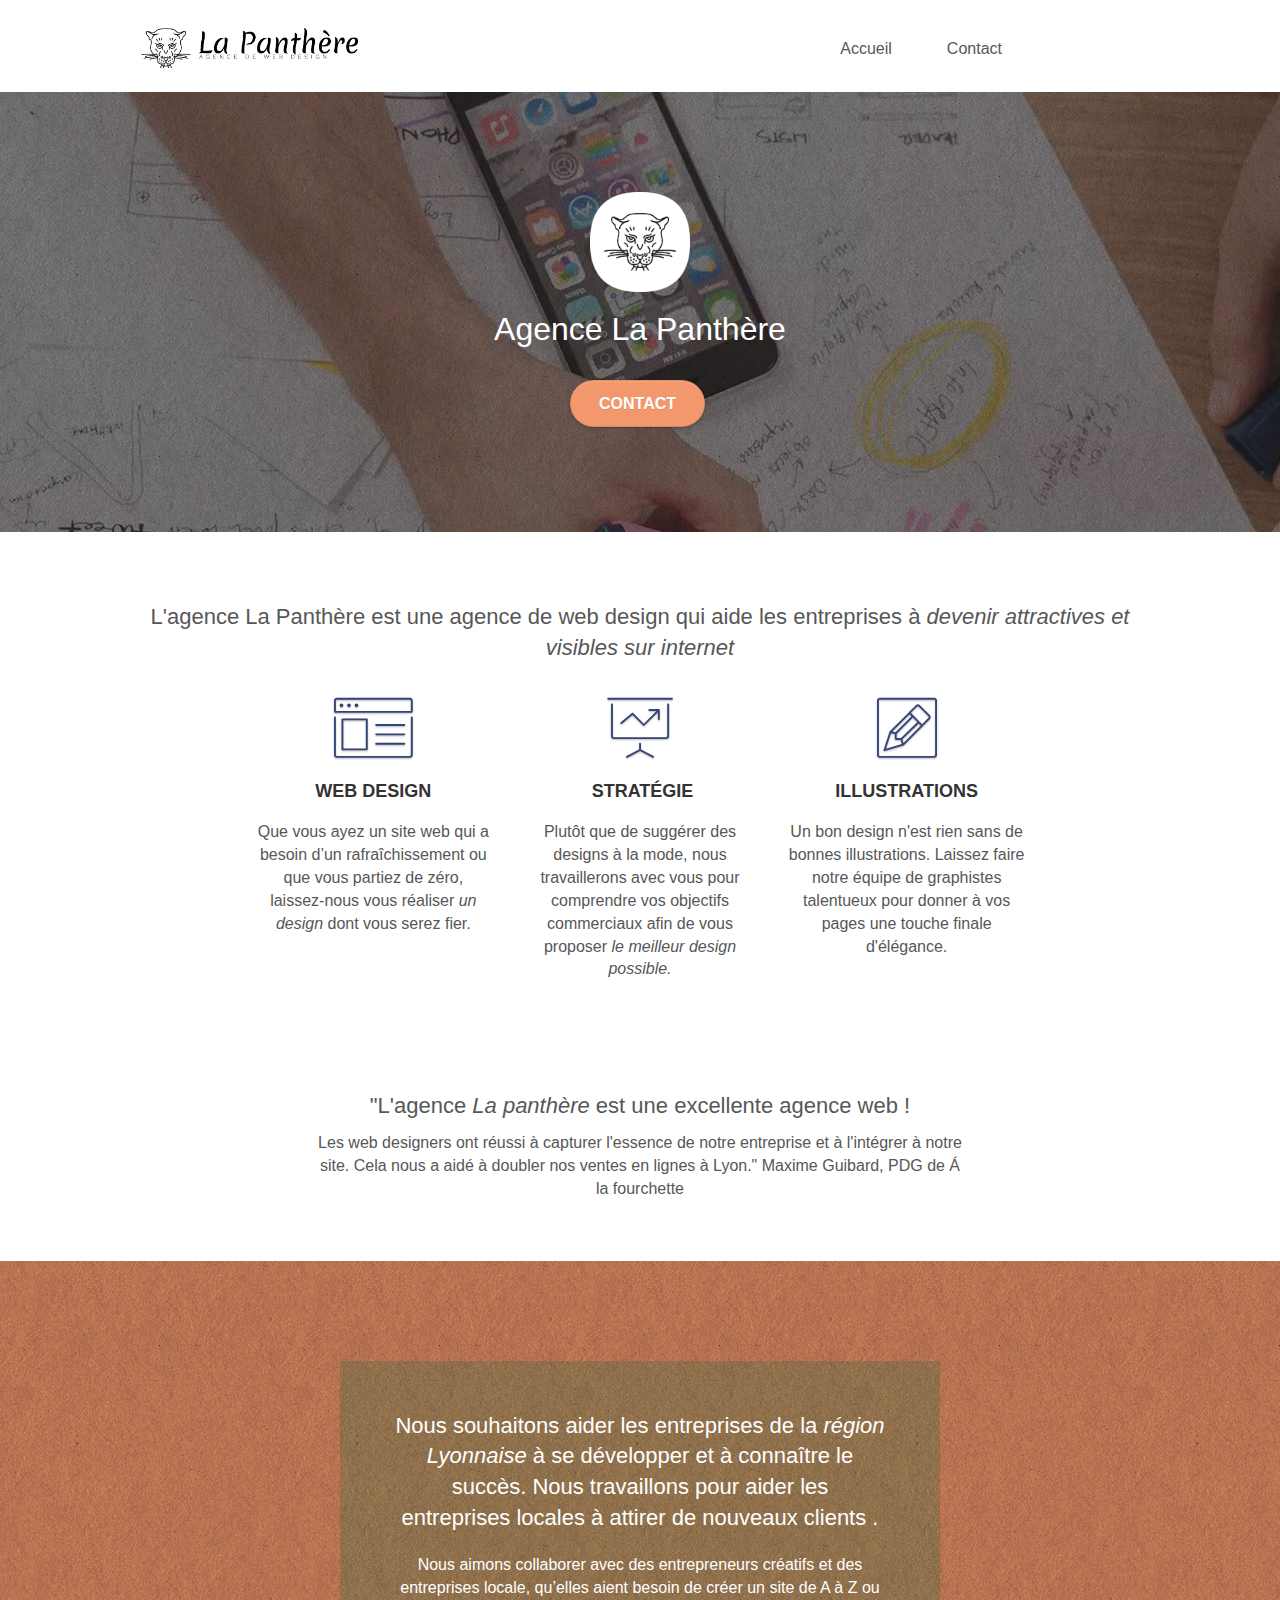
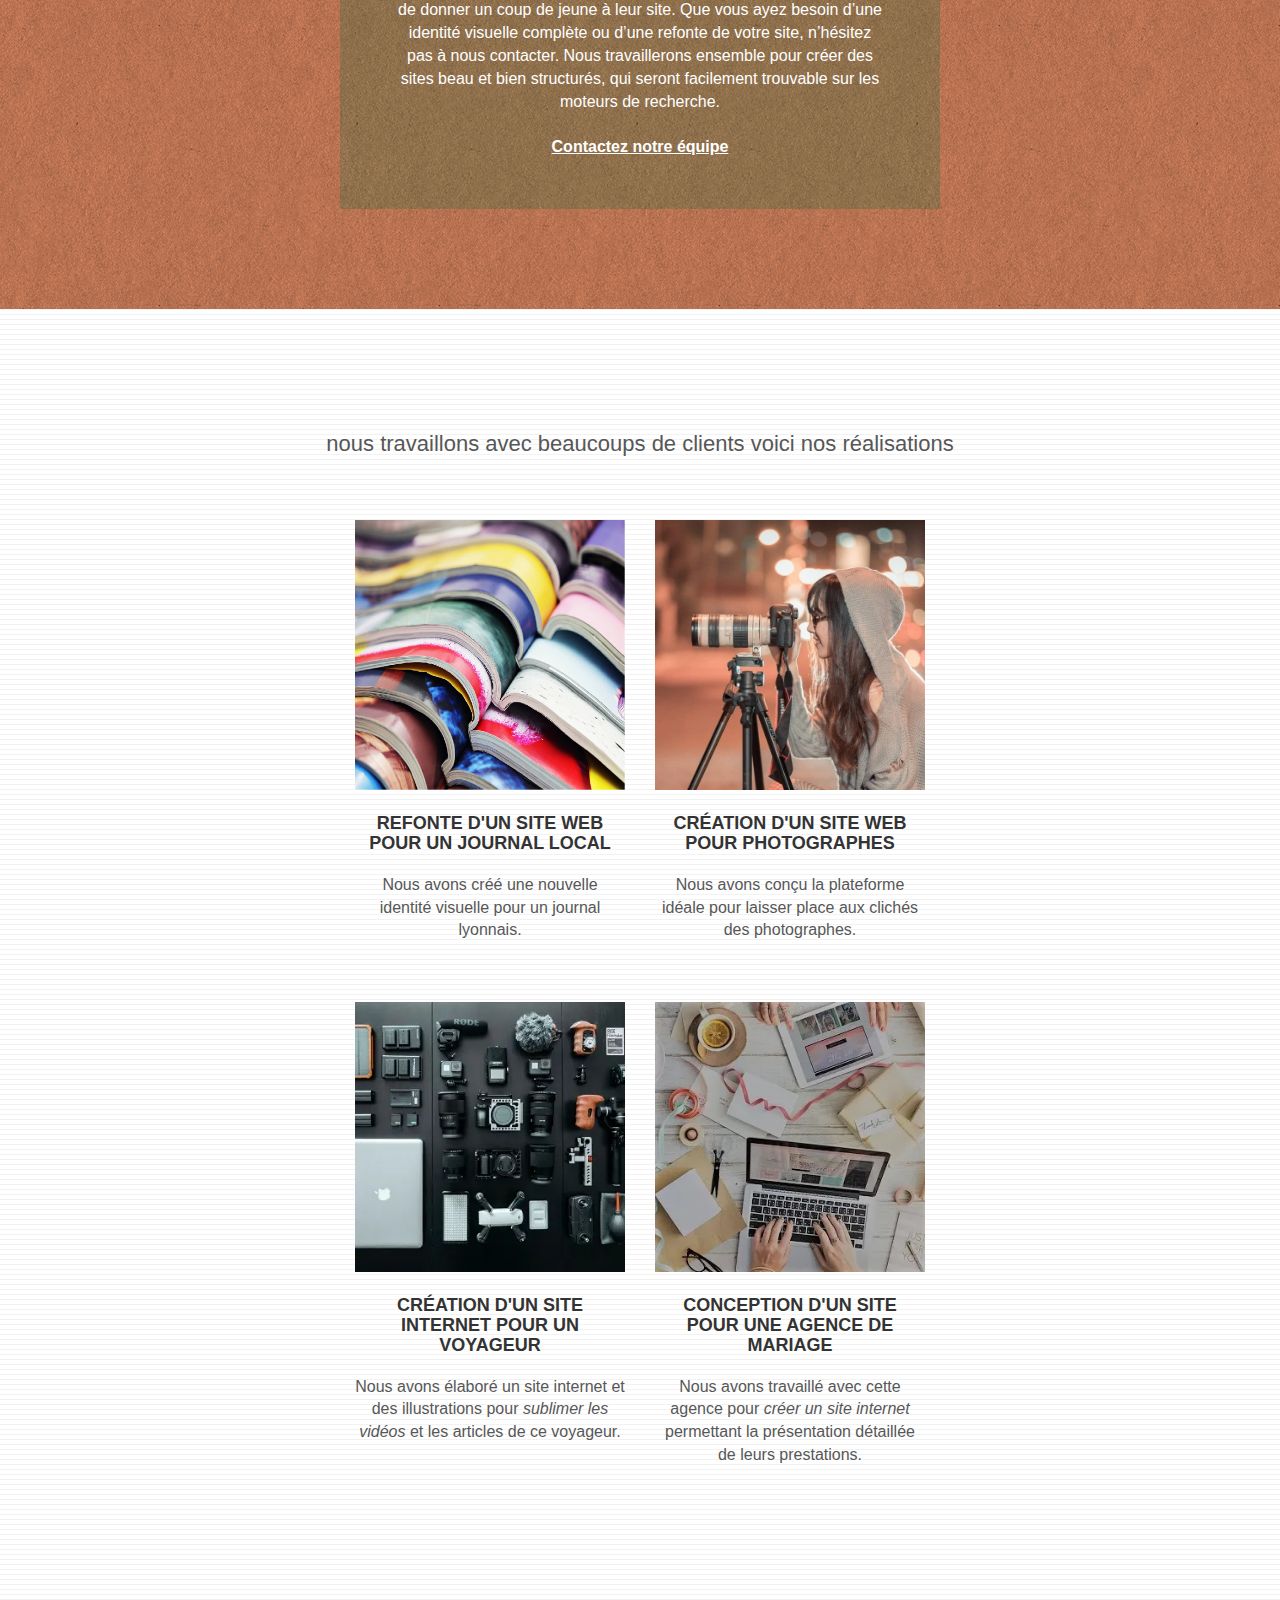
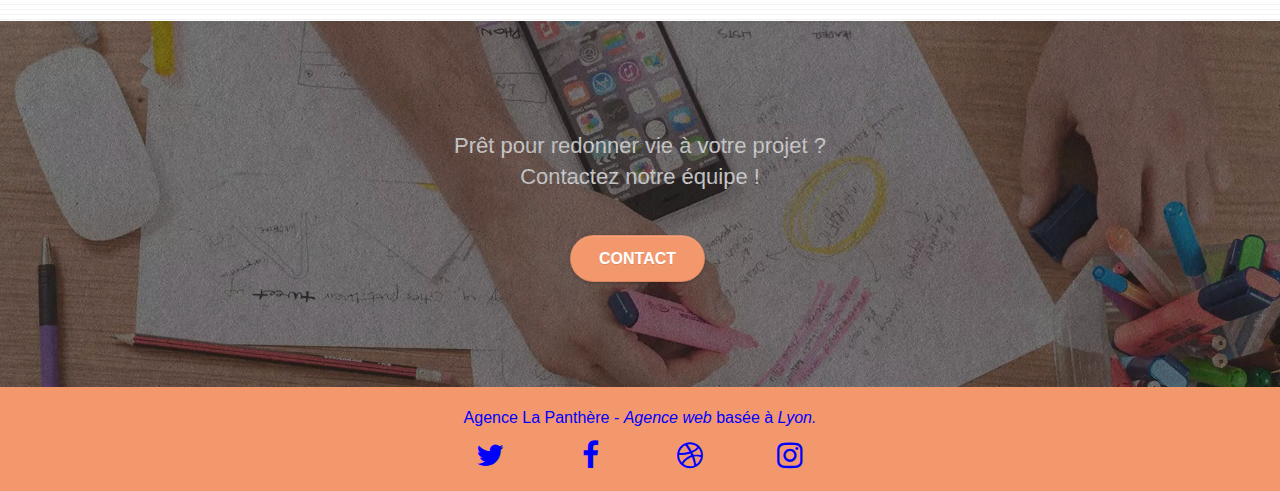
==== commit 646602b5: "mise a jour mineure" ====
--- a/index.html
+++ b/index.html
@@ -235,8 +235,7 @@
 						Prêt pour redonner vie à votre projet ?<br>Contactez notre équipe !
 					</h2>
 					<div class="col-sm-12 text-center">
-						<a href="page2.html"
-							class="btn btn-atomic-tangerine btn-clean btn-rd btn-lg cta-hero">Contact</a>
+						<a href="page2.html" class="btn btn-atomic-tangerine btn-clean btn-rd btn-lg cta-hero ">Contact</a>
 					</div>
 				</div>
 			</div>
@@ -248,29 +247,29 @@
 			<div class="container bloc-sm">
 				<div class="row">
 					<div class="col-sm-12">
-						<p class="text-center white">
+						<p class="text-center blue">
 							Agence La Panthère - <em>Agence web </em> basée à <em>Lyon.</em><br>
 						</p>
 						<div class="row row-no-gutters social">
 							<div class="col-sm-3">
 								<div class="text-center">
-									<a class="social" href="index.html" aria-label="twitter"><span class="fa fa-twitter icon-md"></span></a>
-								</div>
-							</div>
-							<div class="col-sm-3">
-								<div class="text-center">
-									<a class="social" href="index.html" aria-label="facebook"><span class="fa fa-facebook icon-md"></span></a>
-								</div>
-							</div>
-							<div class="col-sm-3">
-								<div class="text-center">
-									<a class="social" href="index.html" aria-label="dribbble"><span class="fa fa-dribbble icon-md"></span></a>
+									<a class="social" href="index.html" aria-label="twitter"><span class="fa fa-twitter icon-md blue"></span></a>
+								</div>
+							</div>
+							<div class="col-sm-3">
+								<div class="text-center">
+									<a class="social" href="index.html" aria-label="facebook"><span class="fa fa-facebook icon-md blue"></span></a>
+								</div>
+							</div>
+							<div class="col-sm-3">
+								<div class="text-center">
+									<a class="social" href="index.html" aria-label="dribbble"><span class="fa fa-dribbble icon-md blue"></span></a>
 								</div>
 							</div>
 							<div class="col-sm-3">
 								<div class="text-center">
 									<a class="social" href="index.html" aria-label="instagram"><span
-											class="fa fa-instagram icon-md"></span></a>
+											class="fa fa-instagram icon-md blue"></span></a>
 								</div>
 							</div>
 						</div>
--- a/style.css
+++ b/style.css
@@ -497,6 +497,9 @@
     max-height:90vh;
     margin:0 auto
     }
+    .blue{
+        color: blue !important;
+    }
     
     .lightbox-caption {
     padding:20px;
@@ -611,7 +614,7 @@
     
     .social {
     max-width:400px;
-    margin:auto
+    margin:auto;
     }
     
     h2 {
@@ -692,7 +695,7 @@
     
     .btn-atomic-tangerine {
     background:#F3976C;
-    color:#FFF!important
+    color:white !important
     }
     
     .btn-atomic-tangerine:hover {
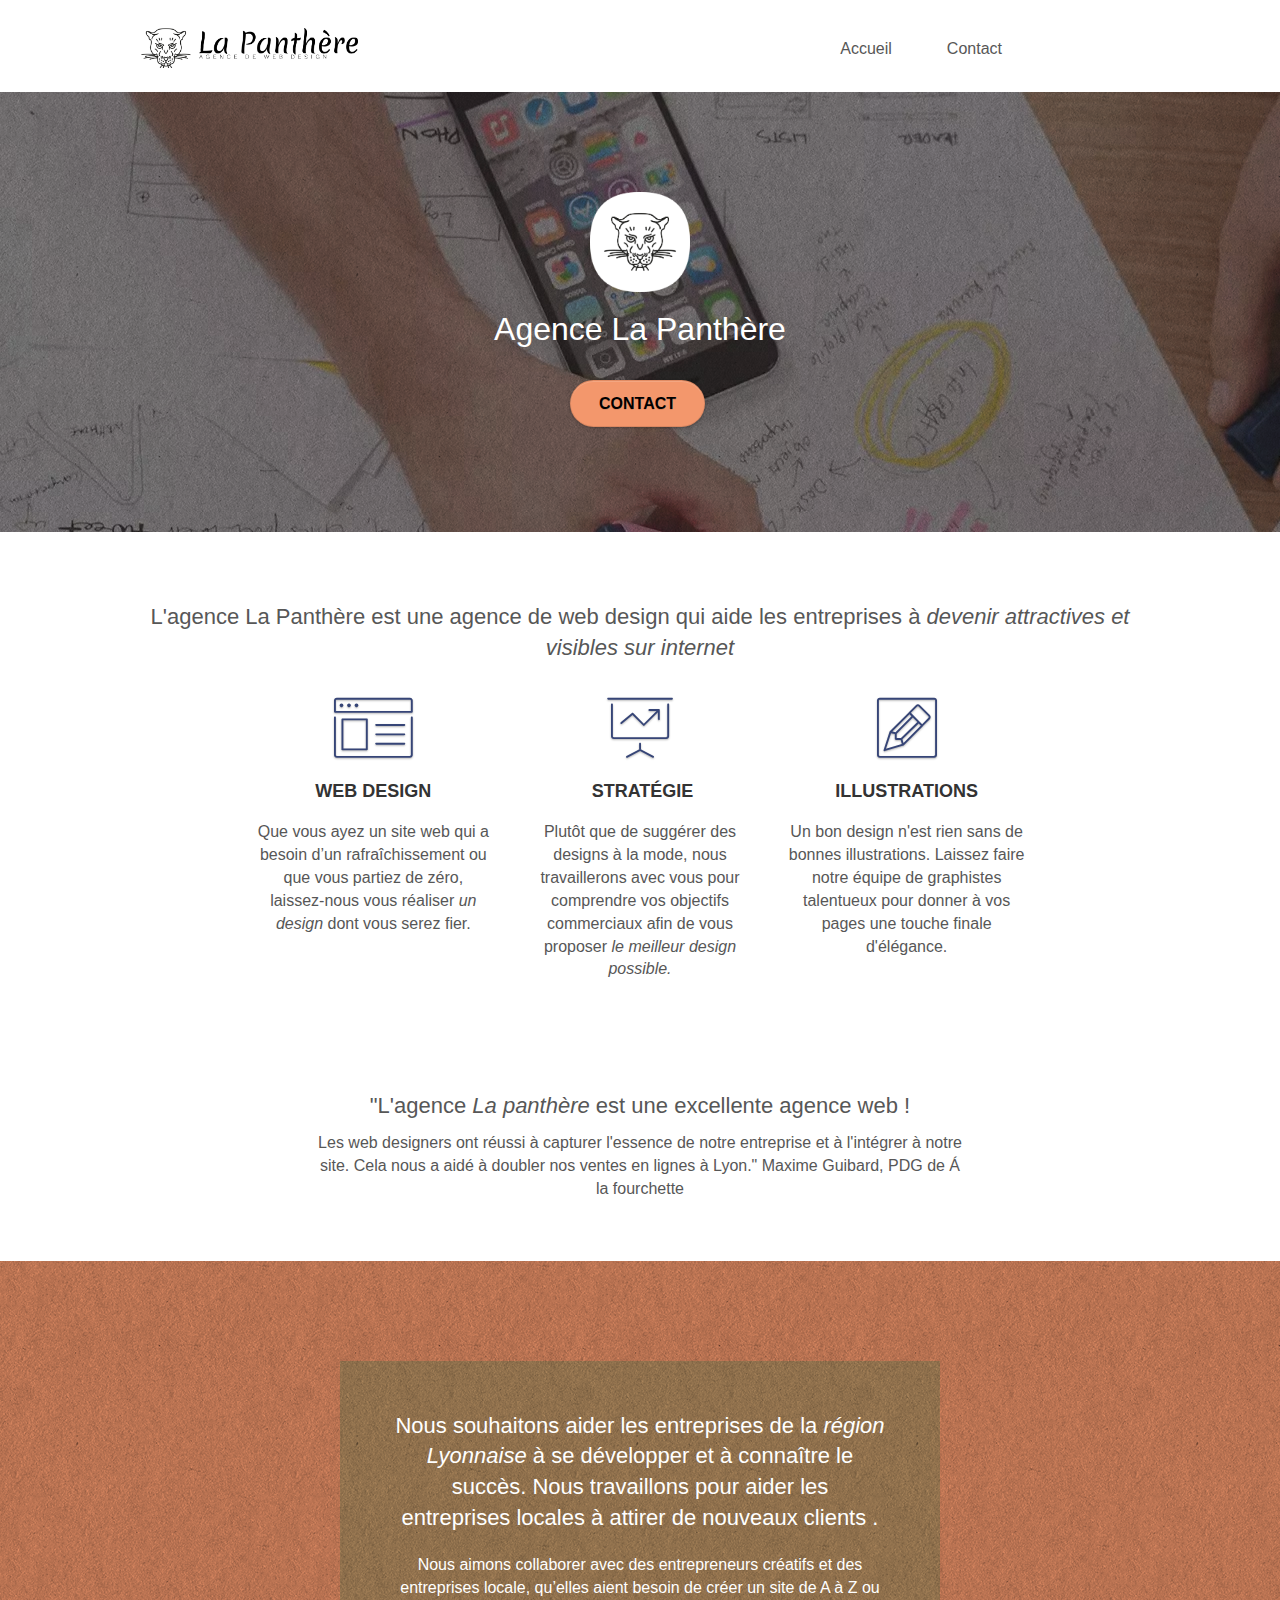
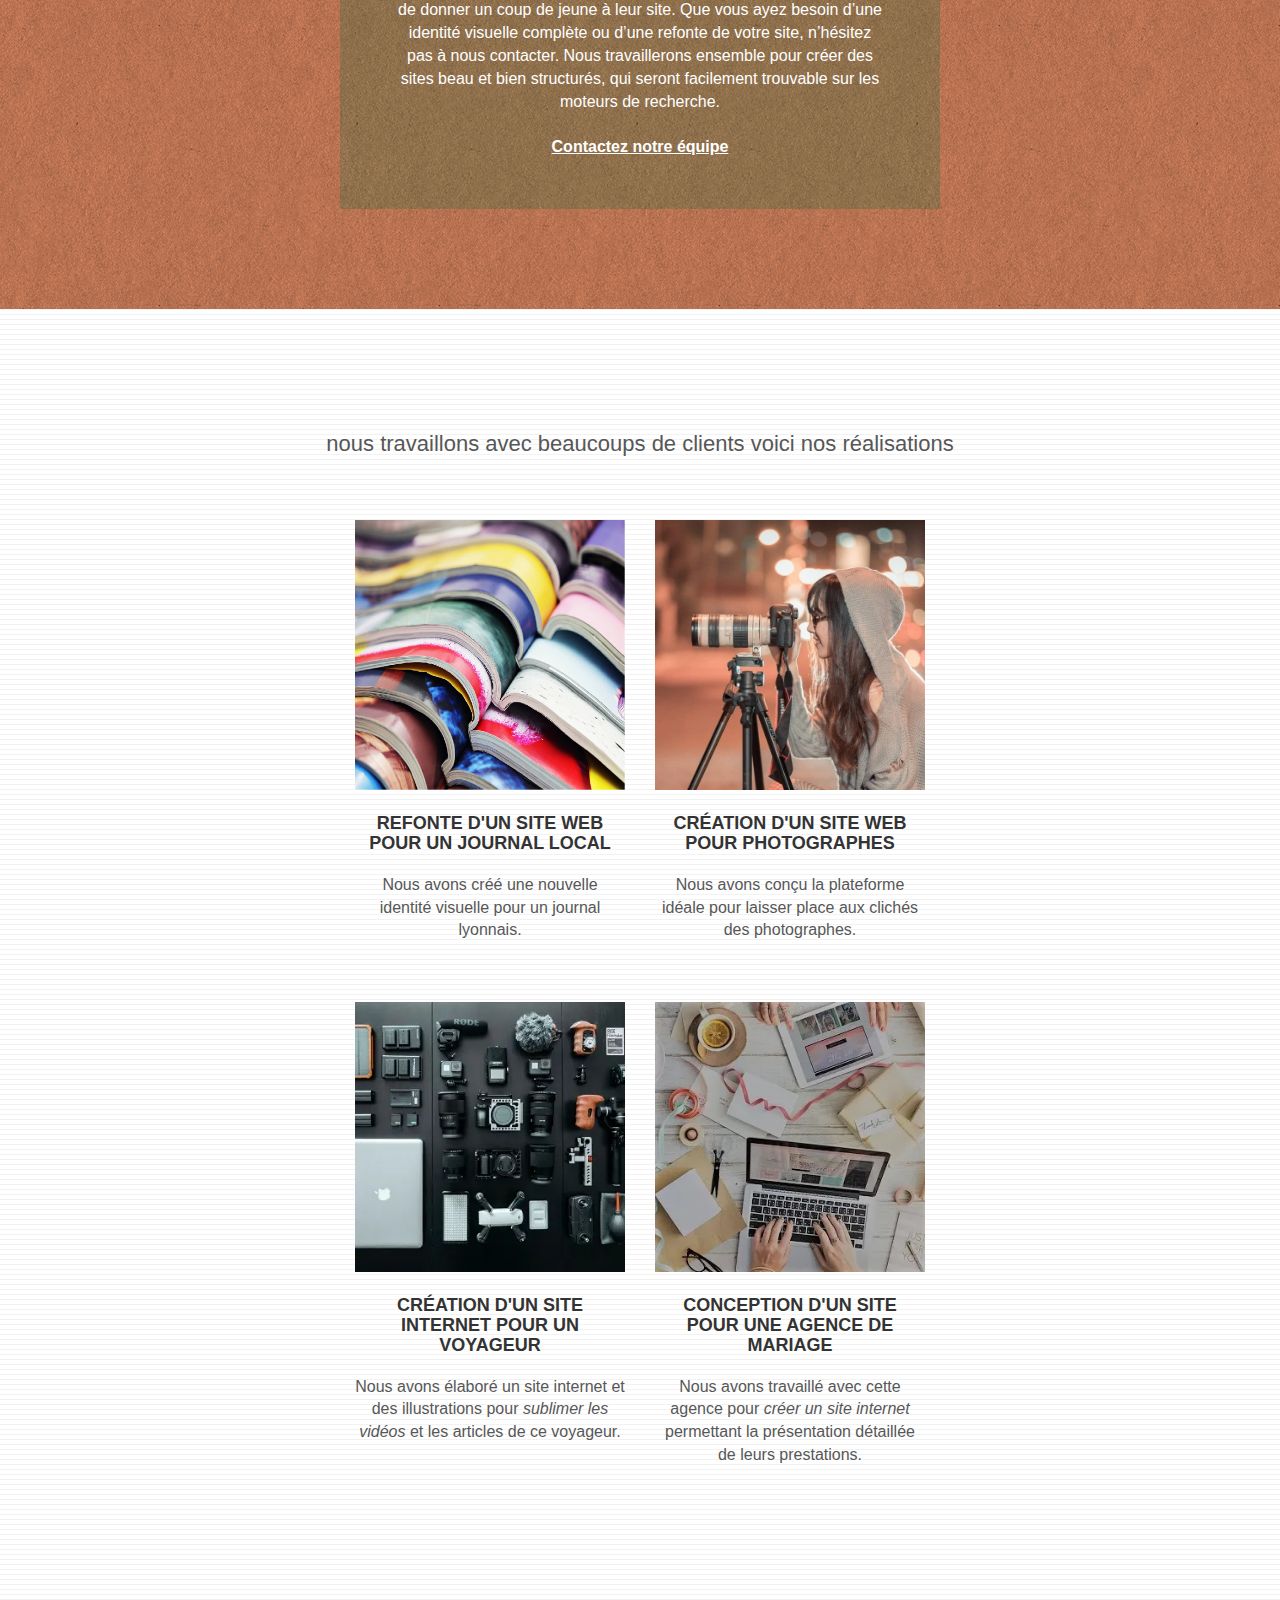
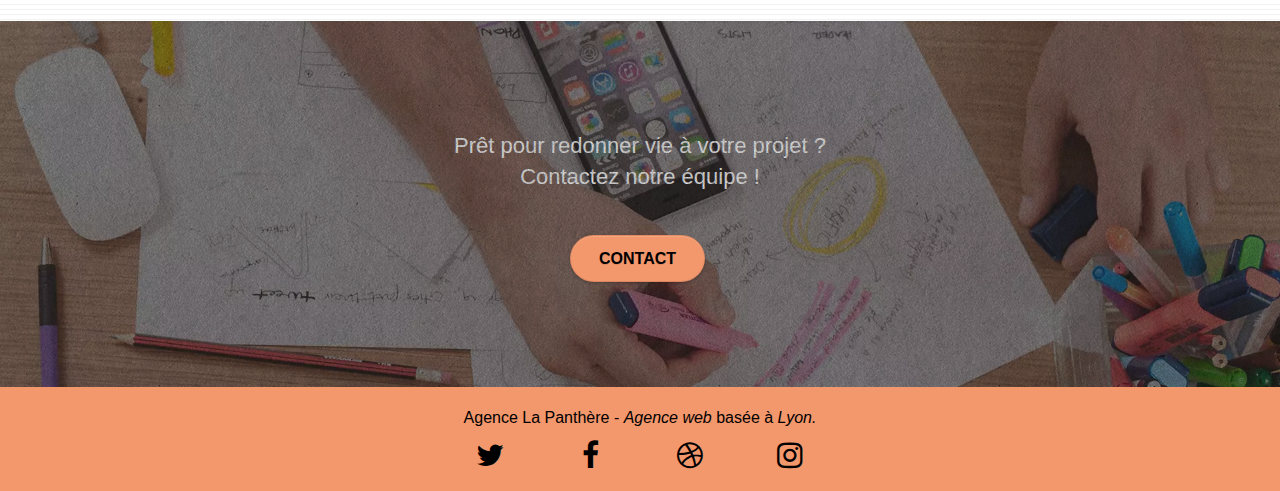
==== commit 84955691: ""mise a jour image"" ====
--- a/index.html
+++ b/index.html
@@ -62,7 +62,7 @@
 			<div class="container bloc-lg">
 				<div class="row tight-width-whitespace">
 					<div class="col-sm-12">
-						<img src="img/logo.png" class="center-block image-resize-mode" width="100"
+						<img src="img/logo.webp" class="center-block image-resize-mode" width="100"
 							alt="logo de l'Agence La Panthère" />
 						<h1 class="text-center hero-bloc-text tc-white ">
 							Agence La Panthère
--- a/style.css
+++ b/style.css
@@ -498,7 +498,7 @@
     margin:0 auto
     }
     .blue{
-        color: blue !important;
+        color: black !important;
     }
     
     .lightbox-caption {
@@ -695,7 +695,7 @@
     
     .btn-atomic-tangerine {
     background:#F3976C;
-    color:white !important
+    color:black !important
     }
     
     .btn-atomic-tangerine:hover {
@@ -733,7 +733,7 @@
     }
     
     .bg-banniere {
-    background-image:url(img/agence-la-panthere.jpg)
+    background-image:url(img/agence-la-panthere.webp)
     }
     
     .bg-presentation {
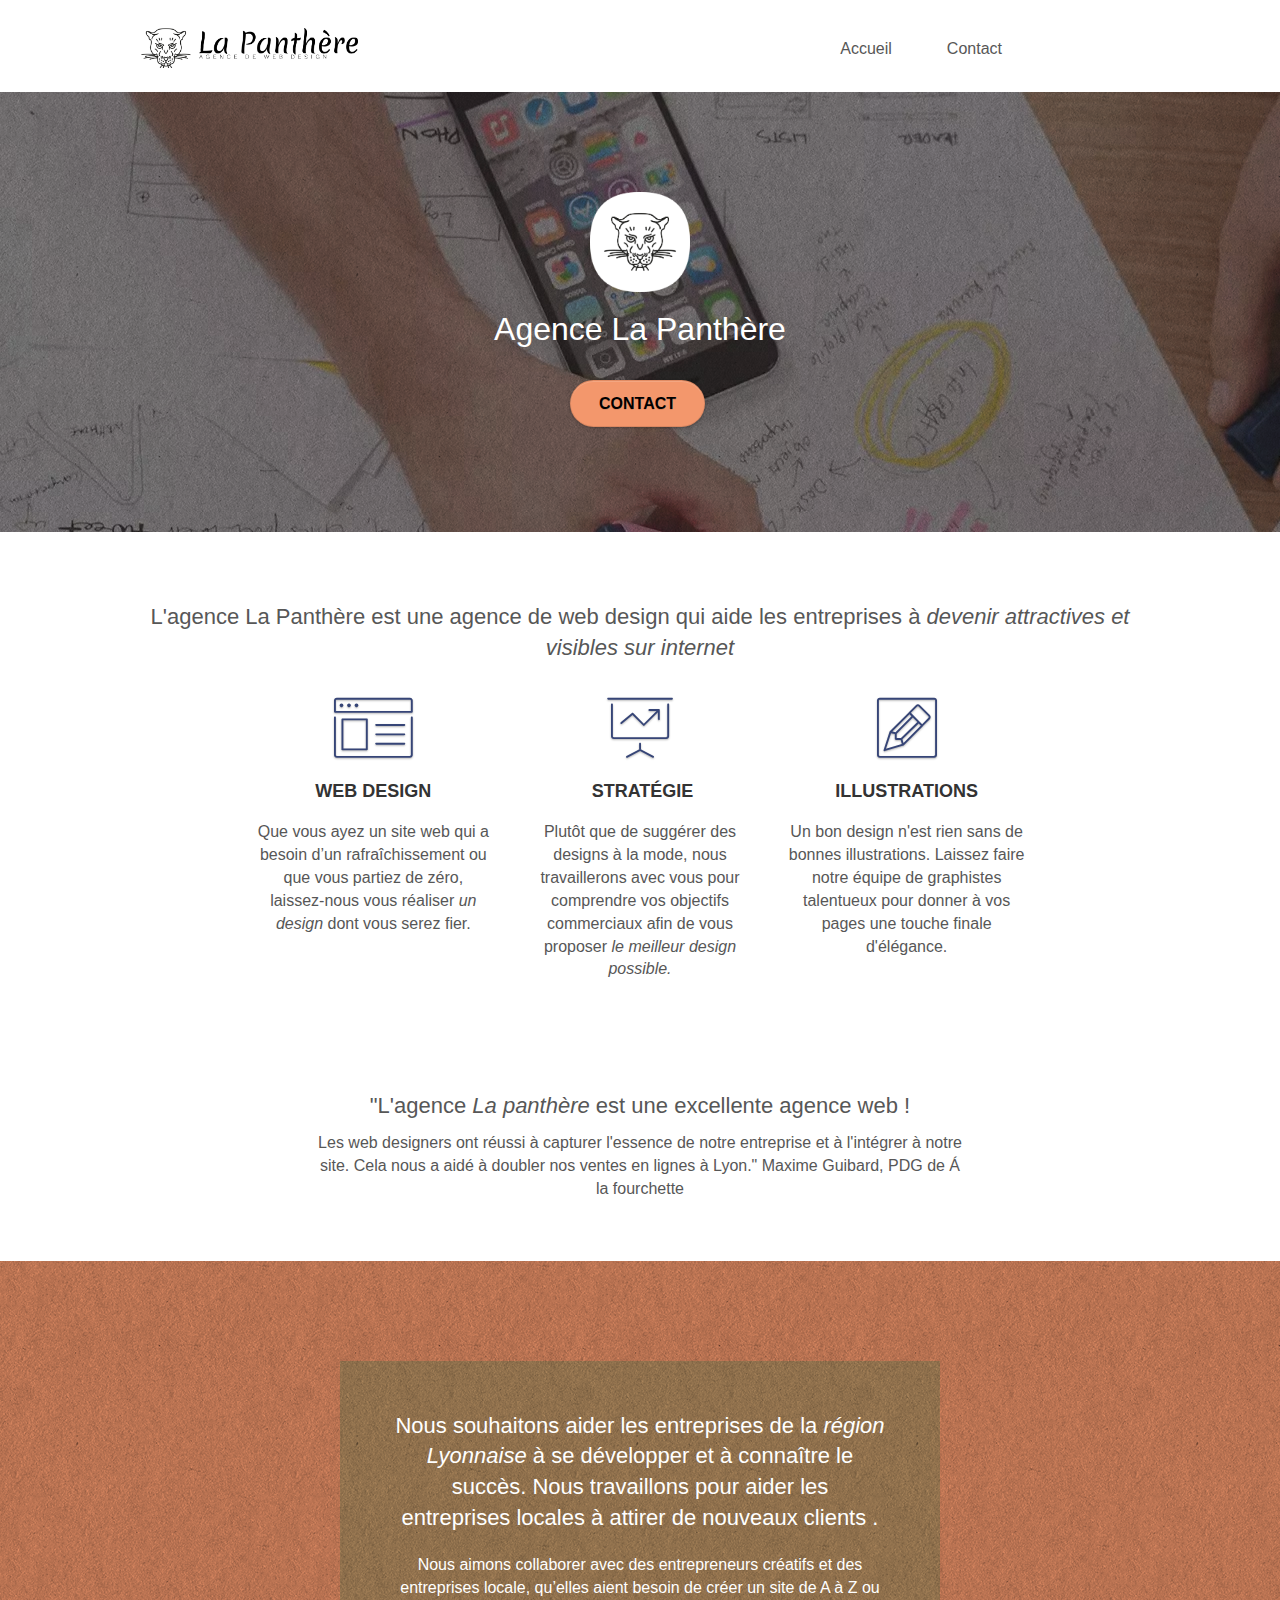
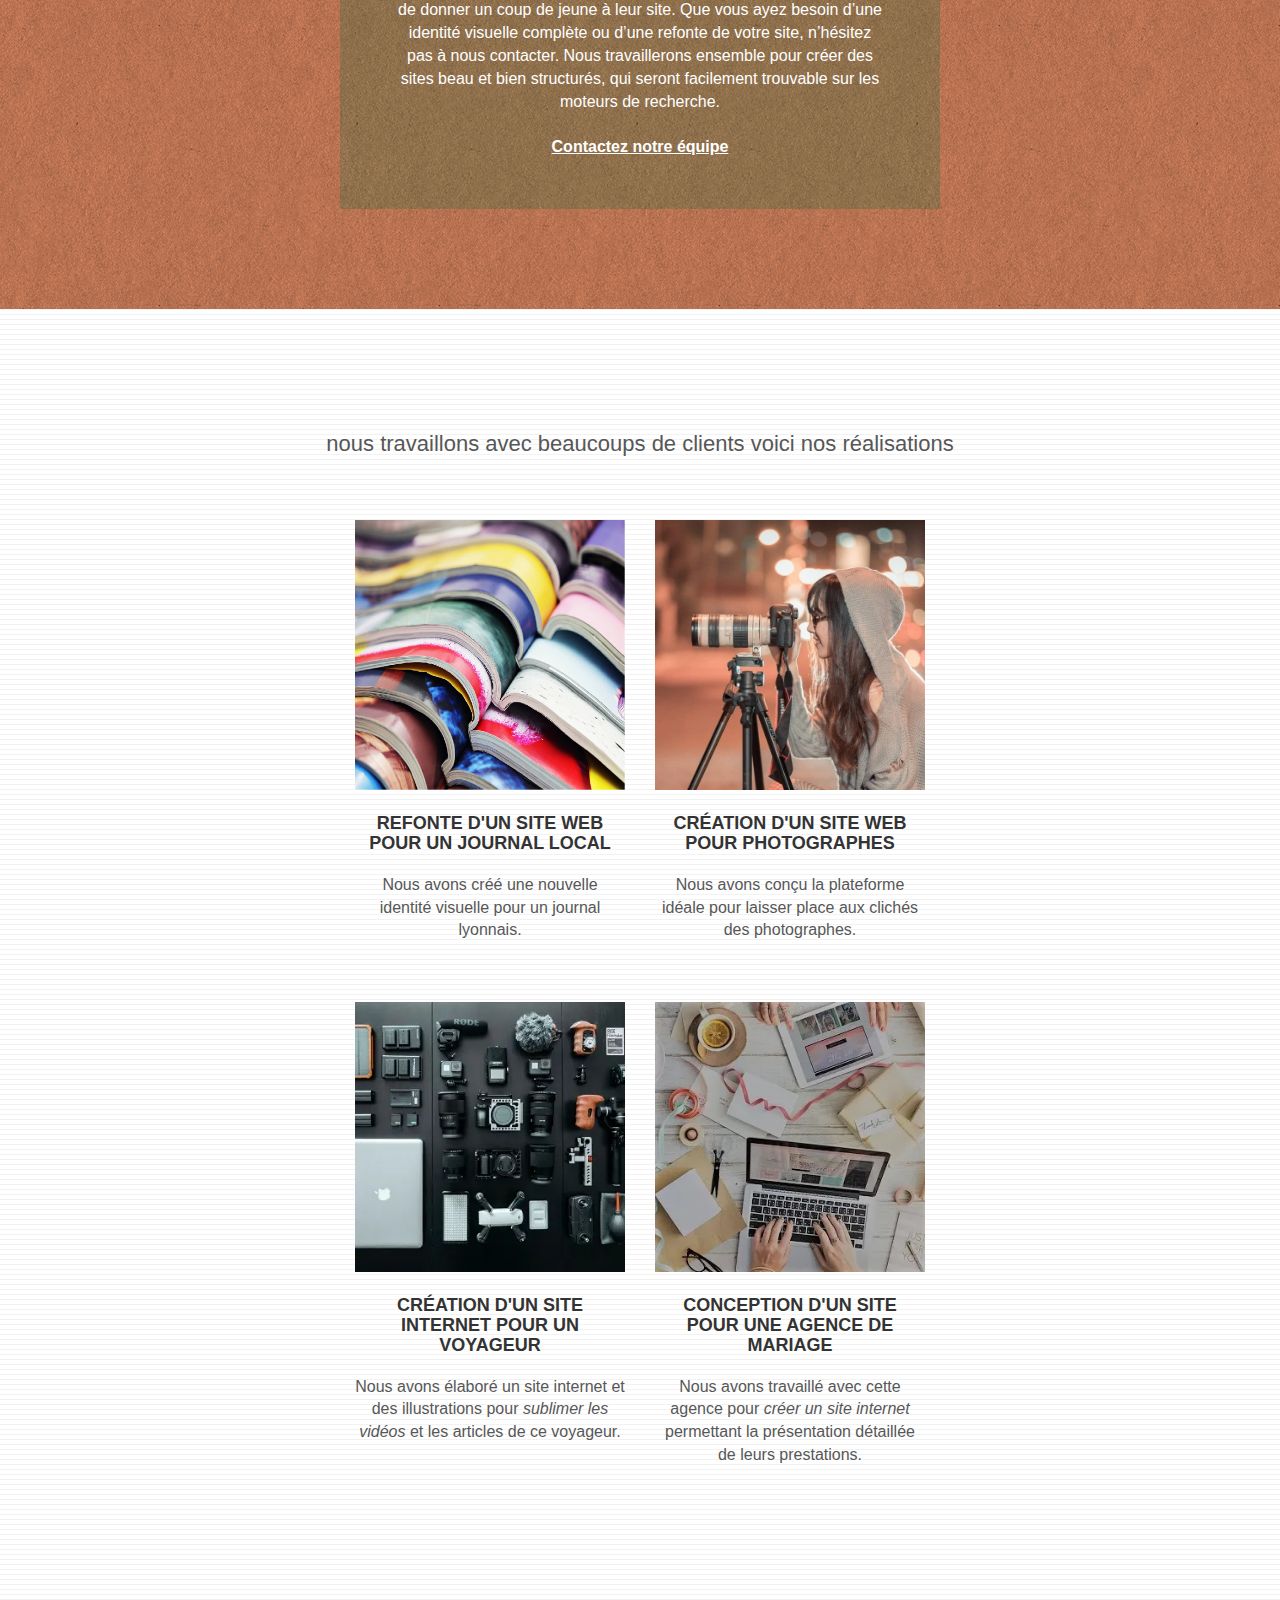
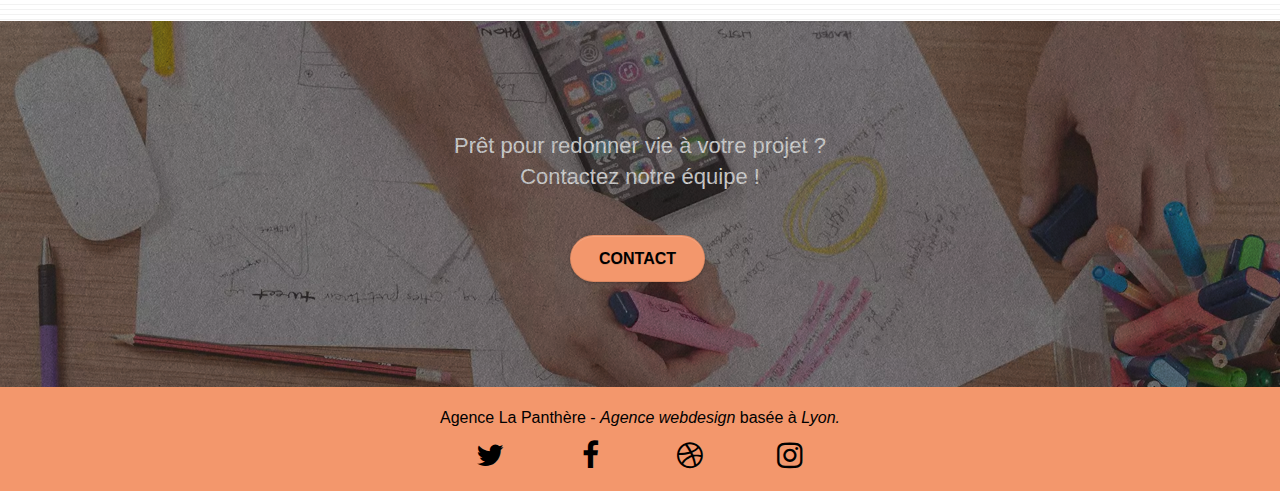
==== commit 62c21adf: "corrections erreurs" ====
--- a/index.html
+++ b/index.html
@@ -14,8 +14,7 @@
 	<link rel="stylesheet" type="text/css" href="style.css">
 	<link rel="stylesheet" type="text/css" href="./css/font-awesome.css">
 	<link rel="stylesheet" type="text/css" href="./css/et-line.css">
-	<link rel="alternate" hreflang="fr" href="https://www.domain.com/fr/page.html" />
-
+	<link rel="alternate" hreflang="fr" href="https://www.domain.com/fr/page.html">
 
 
 	<title>Agence de webdesign La Panthère</title>
@@ -36,7 +35,7 @@
 			<div class="container bloc-sm">
 				<nav class="navbar row">
 					<div class="navbar-header">
-						<a class="navbar-brand" href="index.html"><img src="img/agence-la-panthere-monochrome.webp" alt="atlanta web design logo" height="40" /></a>
+						<a class="navbar-brand" href="index.html"><img src="img/agence-la-panthere-monochrome.webp" alt="atlanta web design logo" height="40" ></a>
 						<button id="nav-toggle" type="button" class="ui-navbar-toggle navbar-toggle" data-toggle="collapse" data-target=".navbar-1">
 							<span class="sr-only">Toggle navigation</span><span class="icon-bar"></span><span class="icon-bar"></span><span class="icon-bar"></span>
 						</button>
@@ -63,7 +62,7 @@
 				<div class="row tight-width-whitespace">
 					<div class="col-sm-12">
 						<img src="img/logo.webp" class="center-block image-resize-mode" width="100"
-							alt="logo de l'Agence La Panthère" />
+							alt="logo de l'Agence La Panthère" >
 						<h1 class="text-center hero-bloc-text tc-white ">
 							Agence La Panthère
 						</h1>
@@ -174,7 +173,7 @@
 						<a href="#" data-lightbox="img/1.webp" data-gallery-id="gallery-1"
 							data-caption="Refonte d'un site web pour un journal local" data-frame="snapshot-lb"><img
 								src="img/1.webp" alt="refonte site web journal par notre agence lyonnaise"
-								class="img-responsive portfolio-thumb" /></a>
+								class="img-responsive portfolio-thumb" ></a>
 						<h3 class="mg-md text-center">
 							Refonte d'un site web pour un journal local
 						</h3>
@@ -186,7 +185,7 @@
 						<a href="#" data-lightbox="img/2.webp" data-gallery-id="gallery-1"
 							data-caption="Création d'un site web pour photographes" data-frame="snapshot-lb"><img
 								src="img/2.webp" class="img-responsive portfolio-thumb"
-								alt=" Création d'un site web pour photographes par notre agence de web design" /></a>
+								alt=" Création d'un site web pour photographes par notre agence de web design" ></a>
 						<h3 class="mg-md text-center">
 							Création d'un site web pour photographes
 						</h3>
@@ -200,7 +199,7 @@
 						<a href="#" data-lightbox="img/3.webp" data-gallery-id="gallery-1"
 							data-caption="Création d'un site internet pour un voyageur" data-frame="snapshot-lb"><img
 								src="img/3.webp" class="img-responsive portfolio-thumb"
-								alt="Création d'un site web pour voyageur par notre agence web" /></a>
+								alt="Création d'un site web pour voyageur par notre agence web" ></a>
 						<h3 class="mg-md text-center">
 							Création d'un site internet pour un voyageur
 						</h3>
@@ -213,7 +212,7 @@
 						<a href="#" data-lightbox="img/4.webp" data-gallery-id="gallery-1"
 							data-caption="Conception d'un site pour une agence de mariage" data-frame="snapshot-lb"><img
 								src="img/4.webp" class="img-responsive portfolio-thumb"
-								alt="Création d'un site web pour agence de mariage avec un bon webdesign" /></a>
+								alt="Création d'un site web pour agence de mariage avec un bon webdesign" ></a>
 						<h3 class="mg-md text-center">
 							Conception d'un site pour une agence de mariage
 						</h3>
@@ -248,7 +247,7 @@
 				<div class="row">
 					<div class="col-sm-12">
 						<p class="text-center blue">
-							Agence La Panthère - <em>Agence web </em> basée à <em>Lyon.</em><br>
+							Agence La Panthère - <em>Agence webdesign </em> basée à <em>Lyon.</em><br>
 						</p>
 						<div class="row row-no-gutters social">
 							<div class="col-sm-3">
--- a/style.css
+++ b/style.css
@@ -1,974 +1,1088 @@
 body {
-    margin:0;
-    padding:0;
-    background:#FFF;
-    overflow-x:hidden;
-    -webkit-font-smoothing:antialiased;
-    -moz-osx-font-smoothing:grayscale
-    }
-    
-    a,button {
-    transition:all .3s ease-in-out;
-    outline:none!important
-    }
-    
-    a:hover {
-    text-decoration:none;
-    cursor:pointer
-    }
-    
-    #page-loading-blocs-notifaction {
-    position:fixed;
-    top:0;
-    bottom:0;
-    width:100%;
-    z-index:100000;
-    background:#FFF url(img/pageload-spinner.gif) no-repeat center center
-    }
-    
-    .bloc {
-    width:100%;
-    clear:both;
-    background:50% 50% no-repeat;
-    padding:0 50px;
-    -webkit-background-size:cover;
-    -moz-background-size:cover;
-    -o-background-size:cover;
-    background-size:cover;
-    position:relative
-    }
-    
-    .bloc .container {
-    padding-left:0;
-    padding-right:0
-    }
-    
-    .bloc-lg {
-    padding:100px 50px
-    }
-    
-    .bloc-md {
-    padding:50px
-    }
-    
-    .bloc-sm {
-    padding:20px 50px
-    }
-    
-    .bg-center,.bg-l-edge,.bg-r-edge,.bg-t-edge,.bg-b-edge,.bg-tl-edge,.bg-bl-edge,.bg-tr-edge,.bg-br-edge,.bg-repeat {
-    -webkit-background-size:auto!important;
-    -moz-background-size:auto!important;
-    -o-background-size:auto!important;
-    background-size:auto!important
-    }
-    
-    .bg-repeat {
-    background:repeat
-    }
-    
-    .bg-t-edge {
-    background:top no-repeat
-    }
-    
-    .bloc-bg-texture::before {
-    content:"";
-    background-size:2px 2px;
-    position:absolute;
-    top:0;
-    bottom:0;
-    left:0;
-    right:0
-    }
-    
-    .texture-paper::before {
-    background:url(img/texture-paper.png);
-    background-size:280px 280px
-    }
-    
-    .b-parallax {
-    background-attachment:fixed
-    }
-    
-    .d-bloc {
-    color:rgba(255,255,255,.7)
-    }
-    
-    .d-bloc button:hover {
-    color:rgba(255,255,255,.9)
-    }
-    
-    .d-bloc .icon-round,.d-bloc .icon-square,.d-bloc .icon-rounded,.d-bloc .icon-semi-rounded-a,.d-bloc .icon-semi-rounded-b {
-    border-color:rgba(255,255,255,.9)
-    }
-    
-    .d-bloc .divider-h span {
-    border-color:rgba(255,255,255,.2)
-    }
-    
-    .d-bloc .a-btn,.d-bloc .navbar a,.d-bloc .navbar-brand,.d-bloc a .icon-sm,.d-bloc a .icon-md,.d-bloc a .icon-lg,.d-bloc a .icon-xl,.d-bloc h1 a,.d-bloc h2 a,.d-bloc h3 a,.d-bloc h4 a,.d-bloc h5 a,.d-bloc h6 a,.d-bloc p a {
-    color:rgba(255,255,255,.6)
-    }
-    
-    .d-bloc .a-btn:hover,.d-bloc .navbar a:hover,.d-bloc .navbar-brand:hover,.d-bloc a:hover .icon-sm,.d-bloc a:hover .icon-md,.d-bloc a:hover .icon-lg,.d-bloc a:hover .icon-xl,.d-bloc h1 a:hover,.d-bloc h2 a:hover,.d-bloc h3 a:hover,.d-bloc h4 a:hover,.d-bloc h5 a:hover,.d-bloc h6 a:hover,.d-bloc p a:hover {
-    color:rgba(255,255,255,1)
-    }
-    
-    .d-bloc .navbar-toggle .icon-bar {
-    background:rgba(255,255,255,1)
-    }
-    
-    .d-bloc .btn-wire,.d-bloc .btn-wire:hover {
-    color:rgba(255,255,255,1);
-    border-color:rgba(255,255,255,1)
-    }
-    
-    .d-bloc .panel {
-    color:rgba(0,0,0,.5)
-    }
-    
-    .d-bloc .panel button:hover {
-    color:rgba(0,0,0,.7)
-    }
-    
-    .d-bloc .panel icon {
-    border-color:rgba(0,0,0,.7)
-    }
-    
-    .d-bloc .panel .divider-h span {
-    border-color:rgba(0,0,0,.1)
-    }
-    
-    .d-bloc .panel .a-btn {
-    color:rgba(0,0,0,.6)
-    }
-    
-    .d-bloc .panel .a-btn:hover {
-    color:rgba(0,0,0,1)
-    }
-    
-    .d-bloc .panel .btn-wire,.d-bloc .panel .btn-wire:hover {
-    color:rgba(0,0,0,.7);
-    border-color:rgba(0,0,0,.3)
-    }
-    
-    .d-bloc .panel,.l-bloc {
-    color:rgba(0,0,0,.5)
-    }
-    
-    .d-bloc .panel button:hover,.l-bloc button:hover {
-    color:rgba(0,0,0,.7)
-    }
-    
-    .l-bloc .icon-round,.l-bloc .icon-square,.l-bloc .icon-rounded,.l-bloc .icon-semi-rounded-a,.l-bloc .icon-semi-rounded-b {
-    border-color:rgba(0,0,0,.7)
-    }
-    
-    .d-bloc .panel .divider-h span,.l-bloc .divider-h span {
-    border-color:rgba(0,0,0,.1)
-    }
-    
-    .d-bloc .panel .a-btn,.l-bloc .a-btn,.l-bloc .navbar a,.l-bloc .navbar-brand,.l-bloc a .icon-sm,.l-bloc a .icon-md,.l-bloc a .icon-lg,.l-bloc a .icon-xl,.l-bloc h1 a,.l-bloc h2 a,.l-bloc h3 a,.l-bloc h4 a,.l-bloc h5 a,.l-bloc h6 a,.l-bloc p a {
-    color:rgba(0,0,0,.6)
-    }
-    
-    .d-bloc .panel .a-btn:hover,.l-bloc .a-btn:hover,.l-bloc .navbar a:hover,.l-bloc .navbar-brand:hover,.l-bloc a:hover .icon-sm,.l-bloc a:hover .icon-md,.l-bloc a:hover .icon-lg,.l-bloc a:hover .icon-xl,.l-bloc h1 a:hover,.l-bloc h2 a:hover,.l-bloc h3 a:hover,.l-bloc h4 a:hover,.l-bloc h5 a:hover,.l-bloc h6 a:hover,.l-bloc p a:hover {
-    color:rgba(0,0,0,1)
-    }
-    
-    .l-bloc .navbar-toggle .icon-bar {
-    color:rgba(0,0,0,.6)
-    }
-    
-    .d-bloc .panel .btn-wire,.d-bloc .panel .btn-wire:hover,.l-bloc .btn-wire,.l-bloc .btn-wire:hover {
-    color:rgba(0,0,0,.7);
-    border-color:rgba(0,0,0,.3)
-    }
-    
-    .voffset {
-    margin-top:30px
-    }
-    
-    .voffset-lg {
-    margin-top:80px
-    }
-    
-    .row-no-gutters {
-    margin-right:0;
-    margin-left:0
-    }
-    
-    .row.row-no-gutters > [class^="col-"],.row.row-no-gutters > [class*=" col-"] {
-    padding-right:0;
-    padding-left:0
-    }
-    
-    #bloc-1-hero h1 {
-    font-size:32px
-    }
-    
-    .navbar {
-    margin-bottom:0;
-    z-index:1
-    }
-    
-    .navbar-brand {
-    height:auto;
-    padding:3px 15px;
-    font-size:25px;
-    font-weight:400;
-    font-weight:600;
-    line-height:44px
-    }
-    
-    .navbar-brand img {
-    max-height:200px;
-    margin:0 5px 0 0;
-    display:inline
-    }
-    
-    .navbar-brand img[src$=svg] {
-    min-width:100px
-    }
-    
-    .nav-center .navbar-brand img {
-    margin:0
-    }
-    
-    .navbar .nav {
-    padding-top:2px;
-    margin-right:-16px;
-    float:right;
-    z-index:1
-    }
-    
-    .nav > li {
-    float:left;
-    margin-top:4px;
-    font-size:16px;
+    margin: 0;
+    padding: 0;
+    background: #FFF;
+    overflow-x: hidden;
+    -webkit-font-smoothing: antialiased;
+    -moz-osx-font-smoothing: grayscale
+}
+
+a,
+button {
+    transition: all .3s ease-in-out;
+    outline: none !important
+}
+
+a:hover {
+    text-decoration: none;
+    cursor: pointer
+}
+
+#page-loading-blocs-notifaction {
+    position: fixed;
+    top: 0;
+    bottom: 0;
+    width: 100%;
+    z-index: 100000;
+    background: #FFF url(img/pageload-spinner.gif) no-repeat center center
+}
+
+.bloc {
+    width: 100%;
+    clear: both;
+    background: 50% 50% no-repeat;
+    padding: 0 50px;
+    -webkit-background-size: cover;
+    -moz-background-size: cover;
+    -o-background-size: cover;
+    background-size: cover;
+    position: relative
+}
+
+.bloc .container {
+    padding-left: 0;
+    padding-right: 0
+}
+
+.bloc-lg {
+    padding: 100px 50px
+}
+
+.bloc-md {
+    padding: 50px
+}
+
+.bloc-sm {
+    padding: 20px 50px
+}
+
+.bg-center,
+.bg-l-edge,
+.bg-r-edge,
+.bg-t-edge,
+.bg-b-edge,
+.bg-tl-edge,
+.bg-bl-edge,
+.bg-tr-edge,
+.bg-br-edge,
+.bg-repeat {
+    -webkit-background-size: auto !important;
+    -moz-background-size: auto !important;
+    -o-background-size: auto !important;
+    background-size: auto !important
+}
+
+.bg-repeat {
+    background: repeat
+}
+
+.bg-t-edge {
+    background: top no-repeat
+}
+
+.bloc-bg-texture::before {
+    content: "";
+    background-size: 2px 2px;
+    position: absolute;
+    top: 0;
+    bottom: 0;
+    left: 0;
+    right: 0
+}
+
+.texture-paper::before {
+    background: url(img/texture-paper.png);
+    background-size: 280px 280px
+}
+
+.b-parallax {
+    background-attachment: fixed
+}
+
+.d-bloc {
+    color: rgba(255, 255, 255, .7)
+}
+
+.d-bloc button:hover {
+    color: rgba(255, 255, 255, .9)
+}
+
+.d-bloc .icon-round,
+.d-bloc .icon-square,
+.d-bloc .icon-rounded,
+.d-bloc .icon-semi-rounded-a,
+.d-bloc .icon-semi-rounded-b {
+    border-color: rgba(255, 255, 255, .9)
+}
+
+.d-bloc .divider-h span {
+    border-color: rgba(255, 255, 255, .2)
+}
+
+.d-bloc .a-btn,
+.d-bloc .navbar a,
+.d-bloc .navbar-brand,
+.d-bloc a .icon-sm,
+.d-bloc a .icon-md,
+.d-bloc a .icon-lg,
+.d-bloc a .icon-xl,
+.d-bloc h1 a,
+.d-bloc h2 a,
+.d-bloc h3 a,
+.d-bloc h4 a,
+.d-bloc h5 a,
+.d-bloc h6 a,
+.d-bloc p a {
+    color: rgba(255, 255, 255, .6)
+}
+
+.d-bloc .a-btn:hover,
+.d-bloc .navbar a:hover,
+.d-bloc .navbar-brand:hover,
+.d-bloc a:hover .icon-sm,
+.d-bloc a:hover .icon-md,
+.d-bloc a:hover .icon-lg,
+.d-bloc a:hover .icon-xl,
+.d-bloc h1 a:hover,
+.d-bloc h2 a:hover,
+.d-bloc h3 a:hover,
+.d-bloc h4 a:hover,
+.d-bloc h5 a:hover,
+.d-bloc h6 a:hover,
+.d-bloc p a:hover {
+    color: rgba(255, 255, 255, 1)
+}
+
+.d-bloc .navbar-toggle .icon-bar {
+    background: rgba(255, 255, 255, 1)
+}
+
+.d-bloc .btn-wire,
+.d-bloc .btn-wire:hover {
+    color: rgba(255, 255, 255, 1);
+    border-color: rgba(255, 255, 255, 1)
+}
+
+.d-bloc .panel {
+    color: rgba(0, 0, 0, .5)
+}
+
+.d-bloc .panel button:hover {
+    color: rgba(0, 0, 0, .7)
+}
+
+.d-bloc .panel icon {
+    border-color: rgba(0, 0, 0, .7)
+}
+
+.d-bloc .panel .divider-h span {
+    border-color: rgba(0, 0, 0, .1)
+}
+
+.d-bloc .panel .a-btn {
+    color: rgba(0, 0, 0, .6)
+}
+
+.d-bloc .panel .a-btn:hover {
+    color: rgba(0, 0, 0, 1)
+}
+
+.d-bloc .panel .btn-wire,
+.d-bloc .panel .btn-wire:hover {
+    color: rgba(0, 0, 0, .7);
+    border-color: rgba(0, 0, 0, .3)
+}
+
+.d-bloc .panel,
+.l-bloc {
+    color: rgba(0, 0, 0, .5)
+}
+
+.d-bloc .panel button:hover,
+.l-bloc button:hover {
+    color: rgba(0, 0, 0, .7)
+}
+
+.l-bloc .icon-round,
+.l-bloc .icon-square,
+.l-bloc .icon-rounded,
+.l-bloc .icon-semi-rounded-a,
+.l-bloc .icon-semi-rounded-b {
+    border-color: rgba(0, 0, 0, .7)
+}
+
+.d-bloc .panel .divider-h span,
+.l-bloc .divider-h span {
+    border-color: rgba(0, 0, 0, .1)
+}
+
+.d-bloc .panel .a-btn,
+.l-bloc .a-btn,
+.l-bloc .navbar a,
+.l-bloc .navbar-brand,
+.l-bloc a .icon-sm,
+.l-bloc a .icon-md,
+.l-bloc a .icon-lg,
+.l-bloc a .icon-xl,
+.l-bloc h1 a,
+.l-bloc h2 a,
+.l-bloc h3 a,
+.l-bloc h4 a,
+.l-bloc h5 a,
+.l-bloc h6 a,
+.l-bloc p a {
+    color: rgba(0, 0, 0, .6)
+}
+
+.d-bloc .panel .a-btn:hover,
+.l-bloc .a-btn:hover,
+.l-bloc .navbar a:hover,
+.l-bloc .navbar-brand:hover,
+.l-bloc a:hover .icon-sm,
+.l-bloc a:hover .icon-md,
+.l-bloc a:hover .icon-lg,
+.l-bloc a:hover .icon-xl,
+.l-bloc h1 a:hover,
+.l-bloc h2 a:hover,
+.l-bloc h3 a:hover,
+.l-bloc h4 a:hover,
+.l-bloc h5 a:hover,
+.l-bloc h6 a:hover,
+.l-bloc p a:hover {
+    color: rgba(0, 0, 0, 1)
+}
+
+.l-bloc .navbar-toggle .icon-bar {
+    color: rgba(0, 0, 0, .6)
+}
+
+.d-bloc .panel .btn-wire,
+.d-bloc .panel .btn-wire:hover,
+.l-bloc .btn-wire,
+.l-bloc .btn-wire:hover {
+    color: rgba(0, 0, 0, .7);
+    border-color: rgba(0, 0, 0, .3)
+}
+
+.voffset {
+    margin-top: 30px
+}
+
+.voffset-lg {
+    margin-top: 80px
+}
+
+.row-no-gutters {
+    margin-right: 0;
+    margin-left: 0
+}
+
+.row.row-no-gutters>[class^="col-"],
+.row.row-no-gutters>[class*=" col-"] {
+    padding-right: 0;
+    padding-left: 0
+}
+
+#bloc-1-hero h1 {
+    font-size: 32px
+}
+
+.navbar {
+    margin-bottom: 0;
+    z-index: 1
+}
+
+.navbar-brand {
+    height: auto;
+    padding: 3px 15px;
+    font-size: 25px;
+    font-weight: 400;
+    font-weight: 600;
+    line-height: 44px
+}
+
+.navbar-brand img {
+    max-height: 200px;
+    margin: 0 5px 0 0;
+    display: inline
+}
+
+.navbar-brand img[src$=svg] {
+    min-width: 100px
+}
+
+.nav-center .navbar-brand img {
+    margin: 0
+}
+
+.navbar .nav {
+    padding-top: 2px;
+    margin-right: -16px;
+    float: right;
+    z-index: 1
+}
+
+.nav>li {
+    float: left;
+    margin-top: 4px;
+    font-size: 16px;
     margin-right: 25px;
     text-decoration: none;
-    }
-    
-   
-    .navbar-nav .open .dropdown-menu > li > a {
-    text-align:inherit
-    }
-    
-    .nav > li a:hover,.nav > li a:focus {
-    background:transparent
-    }
-    
-    .navbar-toggle {
-    margin:10px 10px 0 0;
-    border:0
-    }
-    
-    .navbar-toggle:hover {
-    background:transparent!important
-    }
-    
-    .navbar-toggle .icon-bar {
-    background-color:rgba(0,0,0,.5);
-    width:26px
-    }
-    
-    .nav-invert .navbar .nav {
-    float:left
-    }
-    
-    .nav-invert .navbar-header,.nav-invert .navbar-brand {
-    float:right;
-    position:relative;
-    z-index:2
-    }
-    
-    @media (min-width: 768px) {
+}
+
+
+.navbar-nav .open .dropdown-menu>li>a {
+    text-align: inherit
+}
+
+.nav>li a:hover,
+.nav>li a:focus {
+    background: transparent
+}
+
+.navbar-toggle {
+    margin: 10px 10px 0 0;
+    border: 0
+}
+
+.navbar-toggle:hover {
+    background: transparent !important
+}
+
+.navbar-toggle .icon-bar {
+    background-color: rgba(0, 0, 0, .5);
+    width: 26px
+}
+
+.nav-invert .navbar .nav {
+    float: left
+}
+
+.nav-invert .navbar-header,
+.nav-invert .navbar-brand {
+    float: right;
+    position: relative;
+    z-index: 2
+}
+
+@media (min-width: 768px) {
     .site-navigation {
-    position:absolute;
-    top:50%;
-    right:10vw;
-    transform:translate(0,-50%);
-    -webkit-transform:translateY(-50%);
-    text-decoration:none;
-    }
-    
-    .nav > li .dropdown-menu a,.nav > li .dropdown-menu a:hover {
-    color:#484848;
-    margin-right:200px;
-    }
-    
+        position: absolute;
+        top: 50%;
+        right: 10vw;
+        transform: translate(0, -50%);
+        -webkit-transform: translateY(-50%);
+        text-decoration: none;
+    }
+
+    .nav>li .dropdown-menu a,
+    .nav>li .dropdown-menu a:hover {
+        color: #484848;
+        margin-right: 200px;
+    }
+
     .nav-invert .site-navigation {
-    left:0;
-    right:15vw;
-    }
-    
+        left: 0;
+        right: 15vw;
+    }
+
     .nav-center {
-    text-align:center
-    }
-    
+        text-align: center
+    }
+
     .nav-center .navbar-header {
-    width:100%
-    }
-    
-    .nav-center .navbar-header,.nav-center .navbar-brand,.nav-center {
-    float:none;
-    display:inline-block
-    }
-    
+        width: 100%
+    }
+
+    .nav-center .navbar-header,
+    .nav-center .navbar-brand,
+    .nav-center {
+        float: none;
+        display: inline-block
+    }
+
     .nav-center .site-navigation {
-    position:relative;
-    width:100%;
-    right:0;
-    margin-right:0;
-    margin-top:20px
-    }
-    
+        position: relative;
+        width: 100%;
+        right: 0;
+        margin-right: 0;
+        margin-top: 20px
+    }
+
     .nav-center.mini-nav .navbar-toggle {
-    float:none;
-    margin:10px auto 0
-    }
-    }
-    
-    .nav > li > .dropdown a {
-    background:none!important;
-    display:block;
-    padding:14px 15px
-    }
-    
-    nav .caret {
-    margin:0 5px
-    }
-    
-    .dropdown-menu .dropdown-menu {
-    top:-8px;
-    left:100%
-    }
-    
-    .dropdown-menu .dropmenu-flow-right {
-    top:100%;
-    left:0;
-    margin-left:-1px;
-    border-top-left-radius:0;
-    border-top-right-radius:0
-    }
-    
-    .dropdown-menu .dropdown span {
-    border:4px solid #000;
-    border-top-color:transparent;
-    border-right-color:transparent;
-    border-bottom-color:transparent;
-    margin:6px -5px 0 0 !important;
-    float:right
-    }
-    
-    .mg-md {
-    margin-top:10px;
-    margin-bottom:20px
-    }
-    
-    .mg-lg {
-    margin-top:10px;
-    margin-bottom:40px
-    }
-    
-    .btn {
-    margin:0 5px 5px 0
-    }
-    
-    .btn.pull-right {
-    margin:0 0 5px 5px
-    }
-    
-    .btn-d,.btn-d:hover,.btn-d:focus {
-    color:#FFF;
-    background:rgba(0,0,0,.3)
-    }
-    
-    button {
-    outline:none!important
-    }
-    
-    .btn-rd {
-    border-radius:40px
-    }
-    
-    .btn-clean {
-    border:1px solid rgba(0,0,0,.08);
-    border-bottom-color:rgba(0,0,0,.1);
-    text-shadow:0 1px 0 rgba(0,0,1,.1);
-    box-shadow:0 1px 3px rgba(0,0,1,.25),inset 0 1px 0 0 rgba(255,255,255,.15)
-    }
-    
-    .icon-md {
-    font-size:30px!important
-    }
-    
-    .icon-lg {
-    font-size:60px!important
-    }
-    
-    .sm-shadow {
-    text-shadow:0 1px 2px rgba(0,0,0,.3)
-    }
-    
-    .panel-sq,.panel-sq .panel-heading,.panel-sq .panel-footer {
-    border-radius:0
-    }
-    
-    .panel-rd {
-    border-radius:30px
-    }
-    
-    .panel-rd .panel-heading {
-    border-radius:29px 29px 0 0
-    }
-    
-    .panel-rd .panel-footer {
-    border-radius:0 0 29px 29px
-    }
-    
-    .form-control {
-    border-color:rgba(0,0,0,.1);
-    box-shadow:none
-    }
-    
-    .scrollToTop {
-    width:40px;
-    height:40px;
-    position:fixed;
-    bottom:20px;
-    right:20px;
-    opacity:0;
-    z-index:500;
-    transition:all .3s ease-in-out
-    }
-    
-    .scrollToTop span {
-    margin-top:6px
-    }
-    
-    .showScrollTop {
-    font-size:14px;
-    opacity:1
-    }
-    
-    a[data-lightbox] {
-    position:relative;
-    display:block;
-    text-align:center
-    }
-    
-    a[data-lightbox]:hover::before {
-    content:"+";
-    font-family:"HelveticaNeue-Light","Helvetica Neue Light","Helvetica Neue",Helvetica,Arial;
-    font-size:32px;
-    width:50px;
-    height:50px;
-    margin-left:-25px;
-    border-radius:50%;
-    background:rgba(0,0,0,.6);
-    color:#FFF;
-    font-weight:100;
-    z-index:1;
-    position:absolute;
-    top:50%;
-    transform:translateY(-50%);
-    -webkit-transform:translateY(-50%)
-    }
-    
-    a[data-lightbox]:hover img {
-    opacity:.6;
-    -webkit-animation-fill-mode:none;
-    animation-fill-mode:none
-    }
-    
-    #lightbox-modal {
-    display:flex;
-    align-items:center
-    }
-    
-    #lightbox-modal .modal-dialog {
-    width:90%;
-    max-width:900px;
-    margin:0 auto
-    }
-    
-    #lightbox-modal .modal-dialog img {
-    max-height:90vh;
-    margin:0 auto
-    }
-    .blue{
-        color: black !important;
-    }
-    
-    .lightbox-caption {
-    padding:20px;
-    color:#FFF;
-    background:rgba(0,0,0,.5);
-    position:absolute;
-    left:15px;
-    right:15px;
-    bottom:5px
-    }
-    
+        float: none;
+        margin: 10px auto 0
+    }
+}
+
+.nav>li>.dropdown a {
+    background: none !important;
+    display: block;
+    padding: 14px 15px
+}
+
+nav .caret {
+    margin: 0 5px
+}
+
+.dropdown-menu .dropdown-menu {
+    top: -8px;
+    left: 100%
+}
+
+.dropdown-menu .dropmenu-flow-right {
+    top: 100%;
+    left: 0;
+    margin-left: -1px;
+    border-top-left-radius: 0;
+    border-top-right-radius: 0
+}
+
+.dropdown-menu .dropdown span {
+    border: 4px solid #000;
+    border-top-color: transparent;
+    border-right-color: transparent;
+    border-bottom-color: transparent;
+    margin: 6px -5px 0 0 !important;
+    float: right
+}
+
+.mg-md {
+    margin-top: 10px;
+    margin-bottom: 20px
+}
+
+.mg-lg {
+    margin-top: 10px;
+    margin-bottom: 40px
+}
+
+.btn {
+    margin: 0 5px 5px 0
+}
+
+.btn.pull-right {
+    margin: 0 0 5px 5px
+}
+
+.btn-d,
+.btn-d:hover,
+.btn-d:focus {
+    color: #FFF;
+    background: rgba(0, 0, 0, .3)
+}
+
+button {
+    outline: none !important
+}
+
+.btn-rd {
+    border-radius: 40px
+}
+
+.btn-clean {
+    border: 1px solid rgba(0, 0, 0, .08);
+    border-bottom-color: rgba(0, 0, 0, .1);
+    text-shadow: 0 1px 0 rgba(0, 0, 1, .1);
+    box-shadow: 0 1px 3px rgba(0, 0, 1, .25), inset 0 1px 0 0 rgba(255, 255, 255, .15)
+}
+
+.icon-md {
+    font-size: 30px !important
+}
+
+.icon-lg {
+    font-size: 60px !important
+}
+
+.sm-shadow {
+    text-shadow: 0 1px 2px rgba(0, 0, 0, .3)
+}
+
+.panel-sq,
+.panel-sq .panel-heading,
+.panel-sq .panel-footer {
+    border-radius: 0
+}
+
+.panel-rd {
+    border-radius: 30px
+}
+
+.panel-rd .panel-heading {
+    border-radius: 29px 29px 0 0
+}
+
+.panel-rd .panel-footer {
+    border-radius: 0 0 29px 29px
+}
+
+.form-control {
+    border-color: rgba(0, 0, 0, .1);
+    box-shadow: none
+}
+
+.scrollToTop {
+    width: 40px;
+    height: 40px;
+    position: fixed;
+    bottom: 20px;
+    right: 20px;
+    opacity: 0;
+    z-index: 500;
+    transition: all .3s ease-in-out
+}
+
+.scrollToTop span {
+    margin-top: 6px
+}
+
+.showScrollTop {
+    font-size: 14px;
+    opacity: 1
+}
+
+a[data-lightbox] {
+    position: relative;
+    display: block;
+    text-align: center
+}
+
+a[data-lightbox]:hover::before {
+    content: "+";
+    font-family: "HelveticaNeue-Light", "Helvetica Neue Light", "Helvetica Neue", Helvetica, Arial;
+    font-size: 32px;
+    width: 50px;
+    height: 50px;
+    margin-left: -25px;
+    border-radius: 50%;
+    background: rgba(0, 0, 0, .6);
+    color: #FFF;
+    font-weight: 100;
+    z-index: 1;
+    position: absolute;
+    top: 50%;
+    transform: translateY(-50%);
+    -webkit-transform: translateY(-50%)
+}
+
+a[data-lightbox]:hover img {
+    opacity: .6;
+    -webkit-animation-fill-mode: none;
+    animation-fill-mode: none
+}
+
+#lightbox-modal {
+    display: flex;
+    align-items: center
+}
+
+#lightbox-modal .modal-dialog {
+    width: 90%;
+    max-width: 900px;
+    margin: 0 auto
+}
+
+#lightbox-modal .modal-dialog img {
+    max-height: 90vh;
+    margin: 0 auto
+}
+
+.blue {
+    color: black !important;
+}
+
+.lightbox-caption {
+    padding: 20px;
+    color: #FFF;
+    background: rgba(0, 0, 0, .5);
+    position: absolute;
+    left: 15px;
+    right: 15px;
+    bottom: 5px
+}
+
+.close-lightbox {
+    color: #FFF;
+    font-size: 30px;
+    position: absolute;
+    top: 20px;
+    right: 20px;
+    z-index: 20;
+    background: rgba(0, 0, 0, .5);
+    border: none;
+    line-height: 30px;
+    padding: 0 9px 5px;
+    opacity: .3
+}
+
+.close-lightbox:hover,
+.next-lightbox:hover,
+.prev-lightbox:hover {
+    opacity: 1;
+    color: #FFF
+}
+
+.next-lightbox,
+.prev-lightbox {
+    font-size: 20px;
+    color: rgba(255, 255, 255, .9);
+    background: rgba(0, 0, 0, .5);
+    transition: all .2s ease-in-out;
+    position: absolute;
+    top: 45%;
+    z-index: 1;
+    opacity: .4
+}
+
+.next-lightbox {
+    padding: 6px 8px 1px 13px;
+    right: 25px
+}
+
+.prev-lightbox {
+    padding: 6px 13px 1px 10px;
+    left: 25px
+}
+
+.snapshot-lb .modal-body {
+    padding-bottom: 45px
+}
+
+.snapshot-lb .lightbox-caption {
+    padding: 0;
+    color: rgba(0, 0, 0, .5);
+    background: none
+}
+
+h1,
+h2,
+h3,
+h4,
+h5,
+h6,
+p,
+label,
+.btn,
+a {
+    font-family: "helvetica";
+    font-weight: 400;
+    color: #575757 !important
+}
+
+.container {
+    max-width: 1000px
+}
+
+.hero-bloc-text {
+    font-size: 38px
+}
+
+.hero-bloc-text-sub {
+    font-size: 36px
+}
+
+.statement-bloc-text {
+    line-height: 26px;
+    font-style: italic;
+    font-size: 20px;
+    text-align: center;
+    font-weight: lighter;
+    max-width: 520px;
+    margin: auto
+}
+
+p {
+    font-size: 16px;
+}
+
+.tight-width-whitespace {
+    max-width: 600px;
+    margin: auto
+}
+
+.h1 {
+    font-size: 25px;
+    font-family: "Open Sans"
+}
+
+.cta-hero {
+    margin-top: 22px;
+    color: #FFF !important;
+    text-transform: uppercase;
+    padding: 12px 28px;
+    font-size: 16px;
+    font-weight: 700
+}
+
+.social {
+    max-width: 400px;
+    margin: auto;
+}
+
+h2 {
+    font-size: 22px;
+    line-height: 1.4em
+}
+
+h3 {
+    font-size: 18px;
+    text-transform: uppercase;
+    font-weight: 700;
+    color: #333 !important
+}
+
+.med-width-whitespace {
+    max-width: 800px;
+    margin: auto;
+    box-shadow: 0 0 0 #000
+}
+
+h1 {
+    color: #333 !important
+}
+
+h4 {
+    color: #333 !important
+}
+
+.icons {
+    margin-bottom: 14px;
+    margin-top: 24px
+}
+
+.white {
+    color: #FFF !important
+}
+
+.portfolio-thumb {
+    margin-bottom: 24px
+}
+
+.portfolio-row {
+    margin-bottom: 44px;
+    margin-top: 50px
+}
+
+.avatar {
+    box-shadow: 0 4px 9px rgba(0, 0, 0, 0.3)
+}
+
+.black-background {
+    background-color: rgba(165, 147, 99, 0.7);
+    padding: 40px
+}
+
+.bold-link {
+    font-weight: 900;
+    text-decoration: underline !important
+}
+
+.bgc-white {
+    background-color: #FFF
+}
+
+.bgc-dark-slate-blue {
+    background-color: #364577
+}
+
+.bgc-atomic-tangerine {
+    background-color: #F3976C
+}
+
+.tc-white {
+    color: #fff !important;
+    opacity: 1 !important;
+    text-align: center
+}
+
+.btn-atomic-tangerine {
+    background: #F3976C;
+    color: black !important
+}
+
+.btn-atomic-tangerine:hover {
+    background: #c27956 !important;
+    color: #FFF !important
+}
+
+.ltc-white {
+    color: #FFF !important
+}
+
+.ltc-white:hover {
+    color: #ccc !important
+}
+
+.ltc-atomic-tangerine {
+    color: #F3976C !important
+}
+
+.ltc-atomic-tangerine:hover {
+    color: #c27956 !important
+}
+
+.icon-dark-slate-blue {
+    color: #364577 !important;
+    border-color: #364577 !important
+}
+
+.bg-dots-bg {
+    background-image: url(img/dots-bg.png)
+}
+
+.bg-lines-h2-bg {
+    background-image: url(img/lines-h2-bg.png)
+}
+
+.bg-banniere {
+    background-image: url(img/agence-la-panthere.webp)
+}
+
+.bg-presentation {
+    background-image: url(img/image-de-presentation.webp)
+}
+
+@media (max-width: 1024px) {
+    .bloc {
+        padding-left: 20px;
+        padding-right: 20px
+    }
+
+    .bloc.full-width-bloc,
+    .bloc-tile-2.full-width-bloc .container,
+    .bloc-tile-3.full-width-bloc .container,
+    .bloc-tile-4.full-width-bloc .container {
+        padding-left: 0;
+        padding-right: 0
+    }
+}
+
+@media (max-width: 992px) and (min-width: 768px) {
+    .navbar .nav {
+        max-width: 80%
+    }
+
+    .nav-center.navbar .nav {
+        max-width: 100%
+    }
+}
+
+@media only screen and (min-width: 768px) and (max-width: 1024px) and (orientation: landscape) {
+    .b-parallax {
+        background-attachment: scroll
+    }
+}
+
+@media only screen and (min-width: 1024px) and (max-width: 1366px) and (-webkit-min-device-pixel-ratio: 1.5) {
+    .b-parallax {
+        background-attachment: scroll
+    }
+}
+
+@media (max-width: 991px) {
+    .container {
+        width: 100%
+    }
+
+    .b-parallax {
+        background-attachment: scroll
+    }
+
+    .page-container,
+    #hero-bloc {
+        overflow-x: hidden;
+        position: relative
+    }
+
+
+    .bloc-group,
+    .bloc-group .bloc {
+        display: block;
+        width: 100%
+    }
+
+}
+
+@media (max-width: 767px) {
+    .page-container {
+        overflow-x: hidden;
+        position: relative
+    }
+
+    h1,
+    h2,
+    h3,
+    h4,
+    h5,
+    h6,
+    p,
+    #disqus_thread {
+        padding-left: 10px !important;
+        padding-right: 10px !important
+    }
+
+    .b-parallax {
+        background-attachment: scroll
+    }
+
+    .navbar .nav {
+        padding-top: 0;
+        border-top: 1px solid rgba(0, 0, 0, .2);
+        float: none !important
+    }
+
+    .navbar.row {
+        margin-left: 0;
+        margin-right: 0
+    }
+
+    .site-navigation {
+        position: inherit;
+        transform: none;
+        -webkit-transform: none;
+        -ms-transform: none
+    }
+
+    .nav>li {
+        margin-top: 0;
+        border-bottom: 1px solid rgba(0, 0, 0, .1);
+        background: rgba(0, 0, 0, .05);
+        text-align: left;
+        padding-left: 15px;
+        width: 100%;
+        margin-right: 15vw;
+    }
+
+    .nav>li:hover {
+        background: rgba(0, 0, 0, .08)
+    }
+
+    .dropdown .dropdown a .caret {
+        float: none;
+        margin: 5px 0 0 10px !important;
+        border: 4px solid #000;
+        border-bottom-color: transparent;
+        border-right-color: transparent;
+        border-left-color: transparent
+    }
+
+    #hero-bloc .navbar .nav {
+        background: rgba(0, 0, 0, .8)
+    }
+
+    #hero-bloc .navbar .nav a {
+        color: rgba(255, 255, 255, .6)
+    }
+
+    .hero {
+        padding: 50px 0
+    }
+
+    .hero-nav {
+        left: -1px;
+        right: -1px
+    }
+
+    .navbar-collapse {
+        padding: 0;
+        overflow-x: hidden;
+        -webkit-box-shadow: none;
+        box-shadow: none;
+    }
+
+    .navbar-brand img {
+        max-height: 40px;
+        width: auto
+    }
+
+    .nav-invert .navbar-header {
+        float: none;
+        width: 100%
+    }
+
+    .nav-invert .navbar-toggle {
+        float: left;
+        margin-left: 10px
+    }
+
+    .bloc {
+        padding-left: 0;
+        padding-right: 0
+    }
+
+    .bloc-xxl,
+    .bloc-xl,
+    .bloc-lg {
+        padding: 40px 0;
+        max-width: 80vw;
+    }
+
+    .bloc-sm,
+    .bloc-md {
+        padding-left: 0;
+        padding-right: 0
+    }
+
+    .bloc-tile-2 .container,
+    .bloc-tile-3 .container,
+    .bloc-tile-4 .container,
+    .bloc-fill-screen .fill-bloc-top-edge,
+    .bloc-fill-screen .fill-bloc-bottom-edge {
+        padding-left: 0;
+        padding-right: 0
+    }
+
+    .a-block {
+        padding: 0 10px
+    }
+
+    .btn-dwn {
+        display: none
+    }
+
+    .voffset {
+        margin-top: 5px
+    }
+
+    .voffset-md {
+        margin-top: 20px
+    }
+
+    .voffset-lg {
+        margin-top: 30px
+    }
+
+    form {
+        padding: 5px
+    }
+
     .close-lightbox {
-    color:#FFF;
-    font-size:30px;
-    position:absolute;
-    top:20px;
-    right:20px;
-    z-index:20;
-    background:rgba(0,0,0,.5);
-    border:none;
-    line-height:30px;
-    padding:0 9px 5px;
-    opacity:.3
-    }
-    
-    .close-lightbox:hover,.next-lightbox:hover,.prev-lightbox:hover {
-    opacity:1;
-    color:#FFF
-    }
-    
-    .next-lightbox,.prev-lightbox {
-    font-size:20px;
-    color:rgba(255,255,255,.9);
-    background:rgba(0,0,0,.5);
-    transition:all .2s ease-in-out;
-    position:absolute;
-    top:45%;
-    z-index:1;
-    opacity:.4
-    }
-    
-    .next-lightbox {
-    padding:6px 8px 1px 13px;
-    right:25px
-    }
-    
-    .prev-lightbox {
-    padding:6px 13px 1px 10px;
-    left:25px
-    }
-    
-    .snapshot-lb .modal-body {
-    padding-bottom:45px
-    }
-    
-    .snapshot-lb .lightbox-caption {
-    padding:0;
-    color:rgba(0,0,0,.5);
-    background:none
-    }
-    
-    h1,h2,h3,h4,h5,h6,p,label,.btn,a {
-    font-family:"helvetica";
-    font-weight:400;
-    color:#575757!important
-    }
-    
-    .container {
-    max-width:1000px
-    }
-    
-    .hero-bloc-text {
-    font-size:38px
-    }
-    
-    .hero-bloc-text-sub {
-    font-size:36px
-    }
-    
-    .statement-bloc-text {
-    line-height:26px;
-    font-style:italic;
-    font-size:20px;
-    text-align:center;
-    font-weight:lighter;
-    max-width:520px;
-    margin:auto
-    }
-    
-    p {
-    font-size: 16px;
-    }
-    
-    .tight-width-whitespace {
-    max-width:600px;
-    margin:auto
-    }
-    
-    .h1 {
-    font-size:25px;
-    font-family:"Open Sans"
-    }
-    
-    .cta-hero {
-    margin-top:22px;
-    color:#FFF!important;
-    text-transform:uppercase;
-    padding:12px 28px;
-    font-size:16px;
-    font-weight:700
-    }
-    
-    .social {
-    max-width:400px;
-    margin:auto;
-    }
-    
-    h2 {
-    font-size:22px;
-    line-height:1.4em
-    }
-    
-    h3 {
-    font-size:18px;
-    text-transform:uppercase;
-    font-weight:700;
-    color:#333!important
-    }
-    
-    .med-width-whitespace {
-    max-width:800px;
-    margin:auto;
-    box-shadow:0 0 0 #000
-    }
-    
-    h1 {
-    color:#333!important
-    }
-    
-    h4 {
-    color:#333!important
-    }
-    
-    .icons {
-    margin-bottom:14px;
-    margin-top:24px
-    }
-    
-    .white {
-    color:#FFF!important
-    }
-    
-    .portfolio-thumb {
-    margin-bottom:24px
-    }
-    
-    .portfolio-row {
-    margin-bottom:44px;
-    margin-top:50px
-    }
-    
-    .avatar {
-    box-shadow:0 4px 9px rgba(0,0,0,0.3)
-    }
-    
-    .black-background {
-    background-color:rgba(165,147,99,0.7);
-    padding:40px
-    }
-    
-    .bold-link {
-    font-weight:900;
-    text-decoration:underline!important
-    }
-    
-    .bgc-white {
-    background-color:#FFF
-    }
-    
-    .bgc-dark-slate-blue {
-    background-color:#364577
-    }
-    
-    .bgc-atomic-tangerine {
-    background-color:#F3976C
-    }
-    
-    .tc-white {
-    color:#fff!important;
-    opacity:1!important;
-    text-align:center
-    }
-    
-    .btn-atomic-tangerine {
-    background:#F3976C;
-    color:black !important
-    }
-    
-    .btn-atomic-tangerine:hover {
-    background:#c27956!important;
-    color:#FFF!important
-    }
-    
-    .ltc-white {
-    color:#FFF!important
-    }
-    
-    .ltc-white:hover {
-    color:#ccc!important
-    }
-    
-    .ltc-atomic-tangerine {
-    color:#F3976C!important
-    }
-    
-    .ltc-atomic-tangerine:hover {
-    color:#c27956!important
-    }
-    
-    .icon-dark-slate-blue {
-    color:#364577!important;
-    border-color:#364577!important
-    }
-    
-    .bg-dots-bg {
-    background-image:url(img/dots-bg.png)
-    }
-    
-    .bg-lines-h2-bg {
-    background-image:url(img/lines-h2-bg.png)
-    }
-    
-    .bg-banniere {
-    background-image:url(img/agence-la-panthere.webp)
-    }
-    
-    .bg-presentation {
-    background-image:url(img/image-de-presentation.webp)
-    }
-    
-    @media (max-width: 1024px) {
+        display: inline-block
+    }
+
+    .blocsapp-device-iphone5 {
+        background-size: 216px 425px;
+        padding-top: 60px;
+        width: 216px;
+        height: 425px
+    }
+
+    .blocsapp-device-iphone5 img {
+        width: 180px;
+        height: 320px
+    }
+}
+
+@media (max-width: 400px) {
     .bloc {
-    padding-left:20px;
-    padding-right:20px
-    }
-    
-    .bloc.full-width-bloc,.bloc-tile-2.full-width-bloc .container,.bloc-tile-3.full-width-bloc .container,.bloc-tile-4.full-width-bloc .container {
-    padding-left:0;
-    padding-right:0
-    }
-    }
-    
-    @media (max-width: 992px) and (min-width: 768px) {
-    .navbar .nav {
-    max-width:80%
-    }
-    
-    .nav-center.navbar .nav {
-    max-width:100%
-    }
-    }
-    
-    @media only screen and (min-device-width: 768px) and (max-device-width: 1024px) and (orientation: landscape) {
-    .b-parallax {
-    background-attachment:scroll
-    }
-    }
-    
-    @media only screen and (min-device-width: 1024px) and (max-device-width: 1366px) and (-webkit-min-device-pixel-ratio: 1.5) {
-    .b-parallax {
-    background-attachment:scroll
-    }
-    }
-    
-    @media (max-width: 991px) {
-    .container {
-    width:100%
-    }
-    
-    .b-parallax {
-    background-attachment:scroll
-    }
-    
-    .page-container,#hero-bloc {
-    overflow-x:hidden;
-    position:relative
-    }
-    
-    .bloc {
-    padding-left:constant(safe-area-inset-left);
-    padding-right:constant(safe-area-inset-right)
-    }
-    
-    .bloc-group,.bloc-group .bloc {
-    display:block;
-    width:100%
-    }
-    
-    .bloc-fill-screen .fill-bloc-top-edge,.bloc-fill-screen .fill-bloc-bottom-edge {
-    padding:0 20px;
-    padding-left:constant(safe-area-inset-left);
-    padding-right:constant(safe-area-inset-right)
-    }
-    }
-    
-    @media (max-width: 767px) {
-    .page-container {
-    overflow-x:hidden;
-    position:relative
-    }
-    
-    h1,h2,h3,h4,h5,h6,p,#disqus_thread {
-    padding-left:10px!important;
-    padding-right:10px!important
-    }
-    
-    .b-parallax {
-    background-attachment:scroll
-    }
-    
-    .navbar .nav {
-    padding-top:0;
-    border-top:1px solid rgba(0,0,0,.2);
-    float:none!important
-    }
-    
-    .navbar.row {
-    margin-left:0;
-    margin-right:0
-    }
-    
-    .site-navigation {
-    position:inherit;
-    transform:none;
-    -webkit-transform:none;
-    -ms-transform:none
-    }
-    
-    .nav > li {
-    margin-top:0;
-    border-bottom:1px solid rgba(0,0,0,.1);
-    background:rgba(0,0,0,.05);
-    text-align:left;
-    padding-left:15px;
-    width:100%;
-    margin-right:15vw;
-    }
-    
-    .nav > li:hover {
-    background:rgba(0,0,0,.08)
-    }
-    
-    .dropdown .dropdown a .caret {
-    float:none;
-    margin:5px 0 0 10px !important;
-    border:4px solid #000;
-    border-bottom-color:transparent;
-    border-right-color:transparent;
-    border-left-color:transparent
-    }
-    
-    #hero-bloc .navbar .nav {
-    background:rgba(0,0,0,.8)
-    }
-    
-    #hero-bloc .navbar .nav a {
-    color:rgba(255,255,255,.6)
-    }
-    
-    .hero {
-    padding:50px 0
-    }
-    
-    .hero-nav {
-    left:-1px;
-    right:-1px
-    }
-    
-    .navbar-collapse {
-    padding: 0;
-    overflow-x:hidden;
-    -webkit-box-shadow:none;
-    box-shadow:none;
-    }
-    
-    .navbar-brand img {
-    max-height:40px;
-    width:auto
-    }
-    
-    .nav-invert .navbar-header {
-    float:none;
-    width:100%
-    }
-    
-    .nav-invert .navbar-toggle {
-    float:left;
-    margin-left:10px
-    }
-    
-    .bloc {
-    padding-left:0;
-    padding-right:0
-    }
-    
-    .bloc-xxl,.bloc-xl,.bloc-lg {
-    padding:40px 0
-    }
-    
-    .bloc-sm,.bloc-md {
-    padding-left:0;
-    padding-right:0
-    }
-    
-    .bloc-tile-2 .container,.bloc-tile-3 .container,.bloc-tile-4 .container,.bloc-fill-screen .fill-bloc-top-edge,.bloc-fill-screen .fill-bloc-bottom-edge {
-    padding-left:0;
-    padding-right:0
-    }
-    
-    .a-block {
-    padding:0 10px
-    }
-    
-    .btn-dwn {
-    display:none
-    }
-    
-    .voffset {
-    margin-top:5px
-    }
-    
-    .voffset-md {
-    margin-top:20px
-    }
-    
-    .voffset-lg {
-    margin-top:30px
-    }
-    
-    form {
-    padding:5px
-    }
-    
-    .close-lightbox {
-    display:inline-block
-    }
-    
-    .blocsapp-device-iphone5 {
-    background-size:216px 425px;
-    padding-top:60px;
-    width:216px;
-    height:425px
-    }
-    
-    .blocsapp-device-iphone5 img {
-    width:180px;
-    height:320px
-    }
-    }
-    
-    @media (max-width: 400px) {
-    .bloc {
-    padding-left:0;
-    padding-right:0
-    }
-    }
-    
-    @media (max-width: 767px) {
+        padding-left: 0;
+        padding-right: 0
+    }
+}
+
+@media (max-width: 767px) {
     .bloc-mob-center-text {
-    text-align:center
-    }
-    }+        text-align: center
+    }
+}